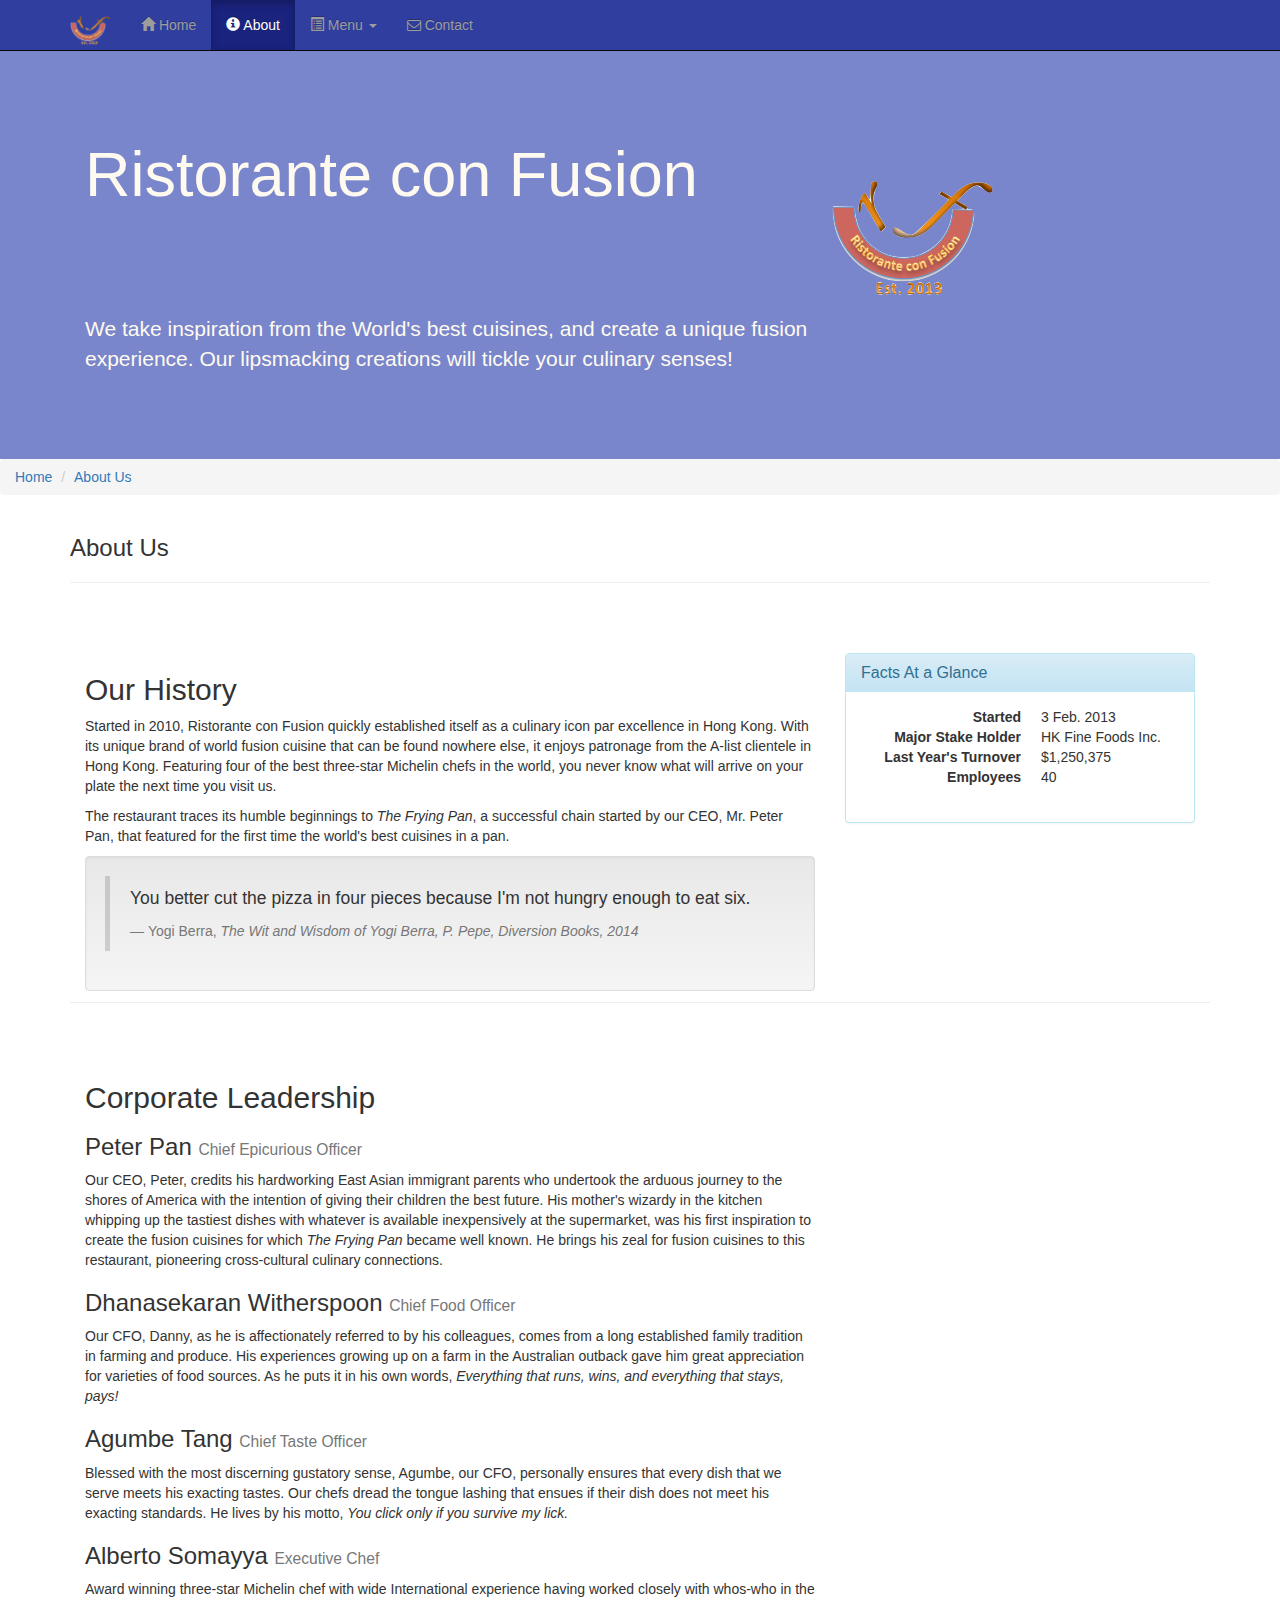
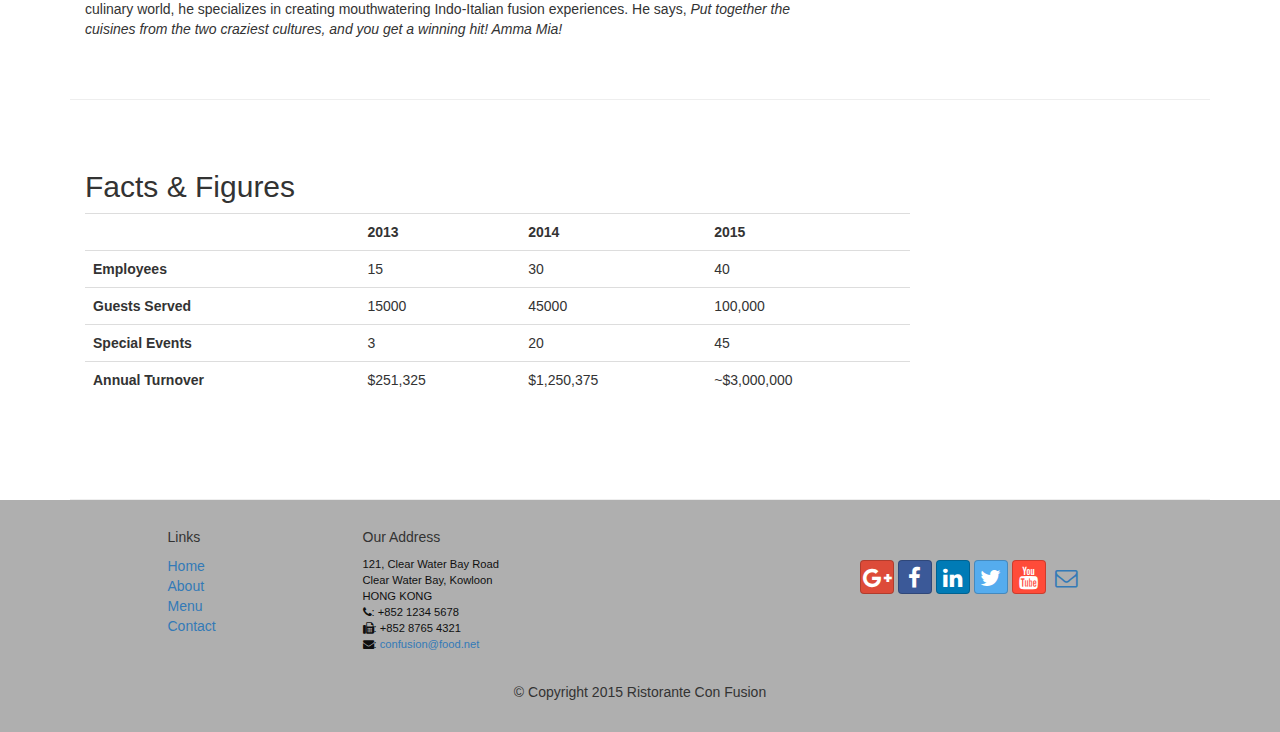
==== aboutus.html @ a8c575d2 "Added logo and few other images to it" ====
<!DOCTYPE html>
<html lang="en">

<head>
     <meta charset="utf-8">
    <meta http-equiv="X-UA-Compatible" content="IE=edge">
    <meta name="viewport" content="width=device-width, initial-scale=1">
    <!-- The above 3 meta tags *must* come first in the head; any other head
         content must come *after* these tags -->
    <title>Ristorante Con Fusion: About Us</title>
        <!-- Bootstrap -->
    <link href="css/bootstrap.min.css" rel="stylesheet">
    <link href="css/bootstrap-theme.min.css" rel="stylesheet">
    <link href="css/font-awesome.min.css" rel="stylesheet">
    <link href="css/bootstrap-social.css" rel="stylesheet">
    <link href="css/mystyles.css" rel="stylesheet">

    <!-- HTML5 shim and Respond.js for IE8 support of HTML5 elements and media queries -->
    <!-- WARNING: Respond.js doesn't work if you view the page via file:// -->
    <!--[if lt IE 9]>
      <script src="https://oss.maxcdn.com/html5shiv/3.7.2/html5shiv.min.js"></script>
      <script src="https://oss.maxcdn.com/respond/1.4.2/respond.min.js"></script>
    <![endif]-->
</head>

<body>
    <nav class="navbar navbar-inverse navbar-fixed-top" role="navigation">
        <div class="container">
            <div class="navbar-header">
                <button type="button" class="navbar-toggle collapsed" data-toggle="collapse" data-target="#navbar" aria-expanded="false" aria-controls="navbar">
                    <span class="sr-only">Toggle navigation</span>
                    <span class="icon-bar"></span>
                    <span class="icon-bar"></span>
                    <span class="icon-bar"></span>
                </button>
                <a class="navbar-brand" href="index.html"><img src="img/logo.png" height=30 width=41></a>
            </div>
            <div id="navbar" class="navbar-collapse collapse">
                <ul class="nav navbar-nav">
                    <li><a href="index.html"><span class="glyphicon glyphicon-home"
                         aria-hidden="true"></span> Home</a></li>
                         <li class="active"><a href="aboutus.html"><span class="	glyphicon glyphicon-info-sign"
                               aria-hidden="true"></span> About</a></li>
                               <li class="dropdown">
                                   <a href="#" class="dropdown-toggle" data-toggle="dropdown"
                                    role="button" aria-haspopup="true" aria-expanded="false">
                                    <span class="glyphicon glyphicon-list-alt"
                                          aria-hidden="true"></span>
                                          Menu <span class="caret"></span></a>
                        <ul class="dropdown-menu">
                            <li><a href="#">Appetizers</a></li>
                            <li><a href="#">Main Courses</a></li>
                            <li><a href="#">Desserts</a></li>
                            <li><a href="#">Drinks</a></li>
                            <li role="separator" class="divider"></li>
                            <li class="dropdown-header">Specials</li>
                            <li><a href="#">Lunch Buffet</a></li>
                            <li><a href="#">Weekend Brunch</a></li>
                        </ul>
                    </li>
                    <li><a href="contactus.html">
                      <i class="fa fa-envelope-o"></i> Contact</a></li>
                </ul>
            </div>
        </div>
    </nav>
    <header class="jumbotron">

        <!-- Main component for a primary marketing message or call to action -->

        <div class="container">
            <div class="row row-header">
                <div class="col-xs-12 col-sm-8">
                    <h1>Ristorante con Fusion</h1>
                    <p style="padding:40px;"></p>
                    <p>We take inspiration from the World's best cuisines, and create a unique fusion experience. Our lipsmacking creations will tickle your culinary senses!</p>
                </div>
                <p style="padding:20px;"></p>
                <img src="img/logo.png" class="img-responsive">
                </div>
            </div>
        </div>
    </header>

    <div>
        <div>
            <div>
              <ol class="breadcrumb">
                <li><a href="#">Home</a></li>
                <li><a href="#">About Us</a></li>
              </ol>
            </div>
            <div class="container">
               <h3>About Us</h3>
               <hr>
            </div>
        </div>

        <div class="container">
          <div class="row-content">
            <div class="col-xs-12 col-sm-8">
                <h2>Our History</h2>
                <p>Started in 2010, Ristorante con Fusion quickly established itself as a culinary icon par excellence in Hong Kong. With its unique brand of world fusion cuisine that can be found nowhere else, it enjoys patronage from the A-list clientele in Hong Kong.  Featuring four of the best three-star Michelin chefs in the world, you never know what will arrive on your plate the next time you visit us.</p>
                <p>The restaurant traces its humble beginnings to <em>The Frying Pan</em>, a successful chain started by our CEO, Mr. Peter Pan, that featured for the first time the world's best cuisines in a pan.</p>
                <div class="well">
                    <blockquote>
                        <p>You better cut the pizza in four pieces because
                            I'm not hungry enough to eat six.</p>
                        <footer>Yogi Berra,
                          <cite>The Wit and Wisdom of Yogi Berra,
                            P. Pepe, Diversion Books, 2014</cite>
                        </footer>
                    </blockquote>
                </div>
              </div>
              <div class="col-xs-12 col-sm-4">
                <div class="panel panel-info">
                          <div class="panel-heading">
                              <h3 class="panel-title">Facts At a Glance</h3>
                          </div>
                          <div class="panel-body">
                              <dl class="dl-horizontal">
                                  <dt>Started</dt>
                                  <dd>3 Feb. 2013</dd>
                                  <dt>Major Stake Holder</dt>
                                  <dd>HK Fine Foods Inc.</dd>
                                  <dt>Last Year's Turnover</dt>
                                  <dd>$1,250,375</dd>
                                  <dt>Employees</dt>
                                  <dd>40</dd>
                             </dl>
                          </div>
                      </div>
              </div>
            <div>
                <p style="padding:20px;"></p>
            </div>
        </div>
        </div>

        <div class="container">
            <div class="row row-content">
              <div class="col-xs-12 col-sm-8">
                <h2>Corporate Leadership</h2>
                <h3>Peter Pan <small>Chief Epicurious Officer</small></h3>
                <p>Our CEO, Peter, credits his hardworking East Asian immigrant parents who undertook the arduous journey to the shores of America with the intention of giving their children the best future. His mother's wizardy in the kitchen whipping up the tastiest dishes with whatever is available inexpensively at the supermarket, was his first inspiration to create the fusion cuisines for which <em>The Frying Pan</em> became well known. He brings his zeal for fusion cuisines to this restaurant, pioneering cross-cultural culinary connections.</p>
                <h3>Dhanasekaran Witherspoon <small>Chief Food Officer</small></h3>
                <p>Our CFO, Danny, as he is affectionately referred to by his colleagues, comes from a long established family tradition in farming and produce. His experiences growing up on a farm in the Australian outback gave him great appreciation for varieties of food sources. As he puts it in his own words, <em>Everything that runs, wins, and everything that stays, pays!</em></p>
                <h3>Agumbe Tang <small>Chief Taste Officer</small></h3>
                <p>Blessed with the most discerning gustatory sense, Agumbe, our CFO, personally ensures that every dish that we serve meets his exacting tastes. Our chefs dread the tongue lashing that ensues if their dish does not meet his exacting standards. He lives by his motto, <em>You click only if you survive my lick.</em></p>
                <h3>Alberto Somayya <small>Executive Chef</small></h3>
                <p>Award winning three-star Michelin chef with wide International experience having worked closely with whos-who in the culinary world, he specializes in creating mouthwatering Indo-Italian fusion experiences. He says, <em>Put together the cuisines from the two craziest cultures, and you get a winning hit! Amma Mia!</em></p>
            </div>
             <div>
                <p style="padding:20px;"></p>
            </div>
       </div>

       <div class="row row-content">
           <div class="col-xs-12 col-sm-9">
               <h2>Facts &amp; Figures</h2>
               <div class="table-responsive">
                <table class="table table-hover">
                    <tr>
                        <td>&nbsp;</td>
                        <th>2013</th>
                        <th>2014</th>
                        <th>2015</th>
                    </tr>
                    <tr>
                        <th>Employees</th>
                        <td>15</td>
                        <td>30</td>
                        <td>40</td>
                    </tr>
                    <tr>
                        <th>Guests Served</th>
                        <td>15000</td>
                        <td>45000</td>
                        <td>100,000</td>
                    </tr>
                    <tr>
                        <th>Special Events</th>
                        <td>3</td>
                        <td>20</td>
                        <td>45</td>
                    </tr>
                    <tr>
                        <th>Annual Turnover</th>
                        <td>$251,325</td>
                        <td>$1,250,375</td>
                        <td>~$3,000,000</td>
                    </tr>
                </table>
                </div>
           </div>
            <div class="col-xs-12 col-sm-3">
               <p style="padding:20px;"></p>
           </div>
      </div>
    </div>

    <footer class=" row row-footer">
        <div class="container">
            <div class="row">
                <div class="col-xs-5 col-xs-offset-1 col-sm-2 col-sm-offset-1">
                    <h5>Links</h5>
                    <ul class="list-unstyled">
                        <li><a href="#">Home</a></li>
                        <li><a href="#">About</a></li>
                        <li><a href="#">Menu</a></li>
                        <li><a href="#">Contact</a></li>
                    </ul>
                </div>
                <div class="col-xs-6 col-sm-5">
                    <h5>Our Address</h5>
                    <address>
		              121, Clear Water Bay Road<br>
		              Clear Water Bay, Kowloon<br>
		              HONG KONG<br>
		              <i class="fa fa-phone"></i>: +852 1234 5678<br>
		              <i class="fa fa-fax"></i>: +852 8765 4321<br>
		              <i class="fa fa-envelope"></i>:
                        <a href="mailto:confusion@food.net">confusion@food.net</a>
		           </address>
                </div>
                <div class="col-xs-12 col-sm-4">
                    <div class="nav navbar-nav" style="padding: 40px 10px;">
                        <a class="btn btn-social-icon btn-google-plus" href="http://google.com/+"><i class="fa fa-google-plus"></i></a>
                        <a class="btn btn-social-icon btn-facebook" href="http://www.facebook.com/profile.php?id="><i class="fa fa-facebook"></i></a>
                        <a class="btn btn-social-icon btn-linkedin" href="http://www.linkedin.com/in/"><i class="fa fa-linkedin"></i></a>
                        <a class="btn btn-social-icon btn-twitter" href="http://twitter.com/"><i class="fa fa-twitter"></i></a>
                        <a class="btn btn-social-icon btn-youtube" href="http://youtube.com/"><i class="fa fa-youtube"></i></a>
                        <a class="btn btn-social-icon" href="mailto:"><i class="fa fa-envelope-o"></i></a>
                    </div>
                </div>
                <div class="col-xs-12">
                    <p style="padding:10px;"></p>
                    <p align=center>© Copyright 2015 Ristorante Con Fusion</p>
                </div>
            </div>
        </div>
    </footer>
    <!-- jQuery (necessary for Bootstrap's JavaScript plugins) -->
    <script src="https://ajax.googleapis.com/ajax/libs/jquery/1.11.3/jquery.min.js"></script>
    <!-- Include all compiled plugins (below), or include individual files as needed -->
    <script src="js/bootstrap.min.js"></script>
</body>
</html>
---- css/mystyles.css ----
.row-header{
    margin:0px auto;
    padding:0px auto;
}

.row-content {
  //background-color: #AfAfAf;
    margin:0px auto;
    padding: 50px 0px 50px 0px;
    border-bottom: 1px ridge;
    min-height:400px;
}

.row-footer{
    background-color: #AfAfAf;
    margin:0px auto;
    padding: 20px 0px 20px 0px;
}

.jumbotron {
    padding:70px 30px 70px 30px;
    margin:0px auto;
    background: #7986CB ;
    color:floralwhite;
}

address{
    font-size:80%;
    margin:0px;
    color:#0f0f0f;
}

body{
    padding:50px 0px 0px 0px;
    z-index:0;
}

.navbar-inverse {
     background: #303F9F;
}

.navbar-inverse .navbar-nav > .active > a,
.navbar-inverse .navbar-nav > .active > a:hover,
.navbar-inverse .navbar-nav > .active > a:focus {
    color: #fff;
    background: #1A237E;
}

.navbar-inverse .navbar-nav > .open > a,
 .navbar-inverse .navbar-nav > .open > a:hover,
 .navbar-inverse .navbar-nav > .open > a:focus {
    color: #fff;
    background: #1A237E;
}

.navbar-inverse .navbar-nav .open .dropdown-menu> li> a,
.navbar-inverse .navbar-nav .open .dropdown-menu {
    background-color: #303F9F;
    color:#eeeeee;
}

.navbar-inverse .navbar-nav .open .dropdown-menu> li> a:hover {
    color:#000000;
    background: #FFE0B2;
}
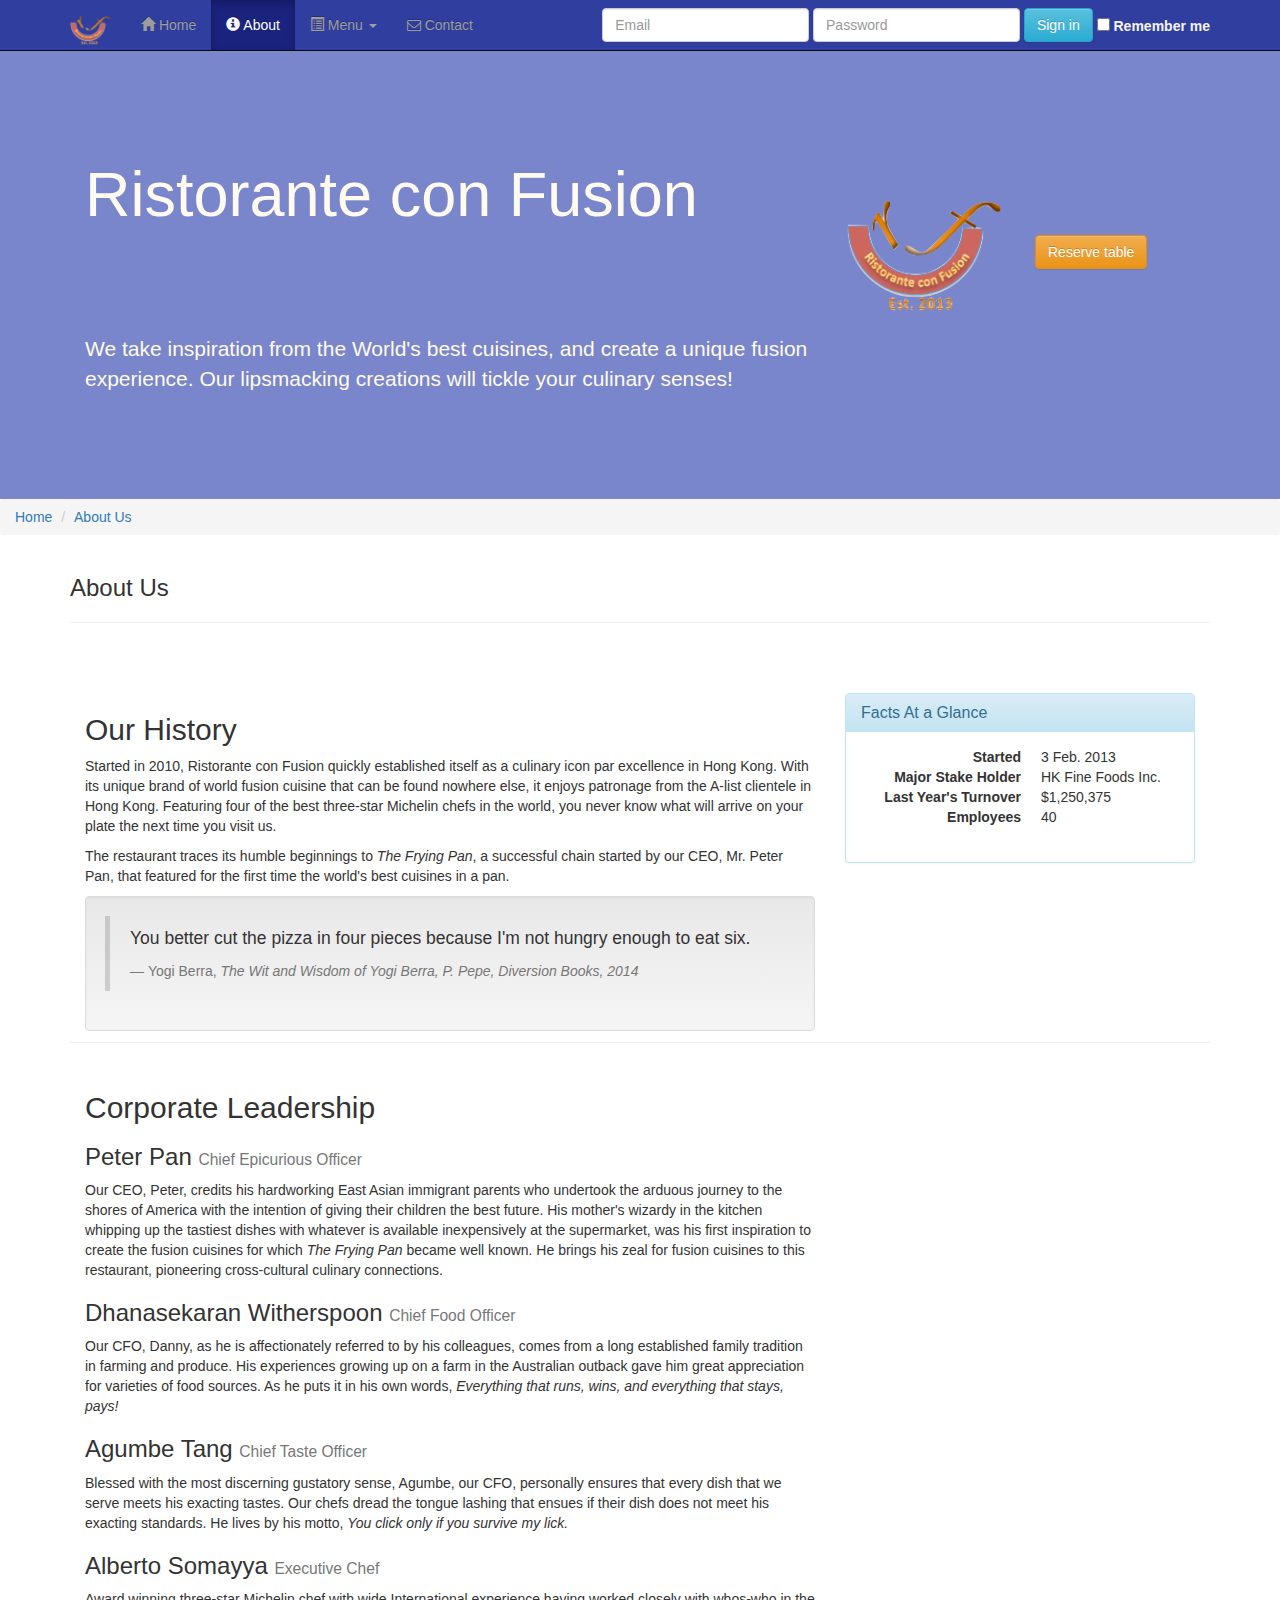
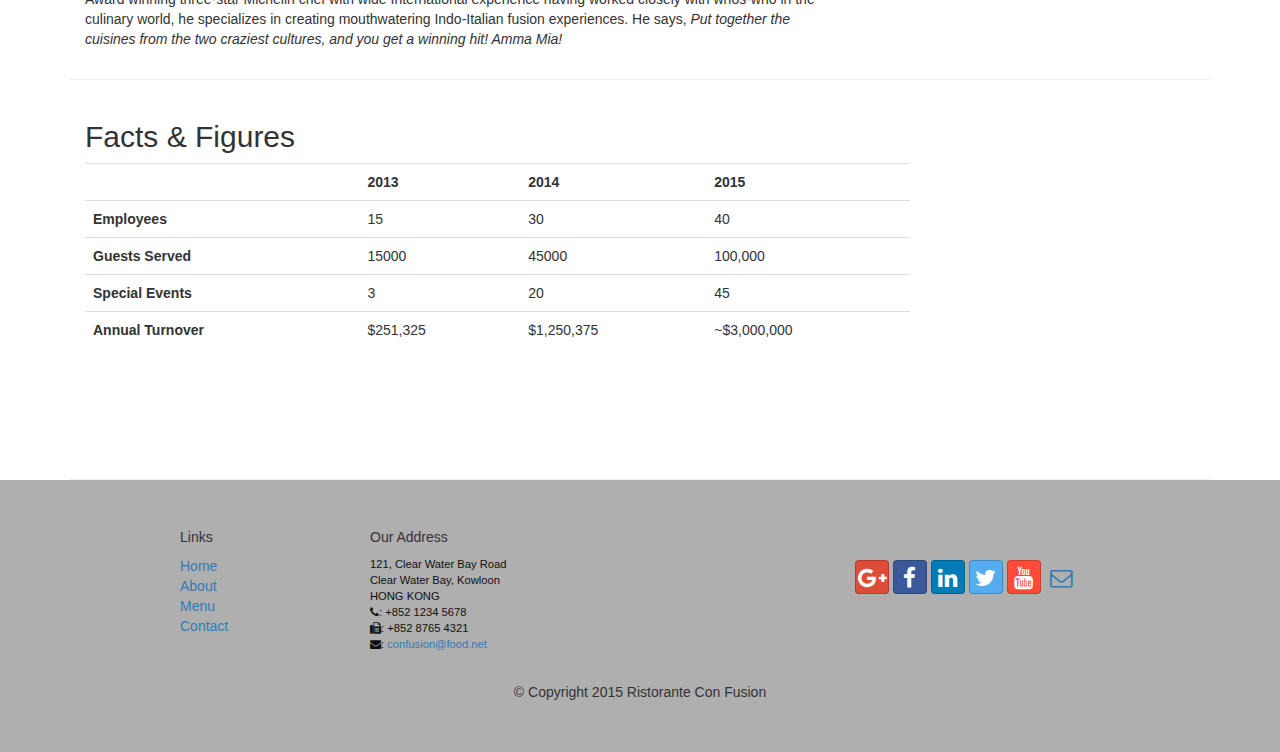
==== commit b7812025: "Added LOgo, Sign In and few changes to index to html" ====
--- a/aboutus.html
+++ b/aboutus.html
@@ -25,29 +25,29 @@
 
 <body>
     <nav class="navbar navbar-inverse navbar-fixed-top" role="navigation">
-        <div class="container">
+      <div class="container">
             <div class="navbar-header">
-                <button type="button" class="navbar-toggle collapsed" data-toggle="collapse" data-target="#navbar" aria-expanded="false" aria-controls="navbar">
-                    <span class="sr-only">Toggle navigation</span>
-                    <span class="icon-bar"></span>
-                    <span class="icon-bar"></span>
-                    <span class="icon-bar"></span>
-                </button>
-                <a class="navbar-brand" href="index.html"><img src="img/logo.png" height=30 width=41></a>
-            </div>
-            <div id="navbar" class="navbar-collapse collapse">
+                    <button type="button" class="navbar-toggle collapsed" data-toggle="collapse" data-target="#navbar" aria-expanded="false" aria-controls="navbar">
+                        <span class="sr-only">Toggle navigation</span>
+                        <span class="icon-bar"></span>
+                        <span class="icon-bar"></span>
+                        <span class="icon-bar"></span>
+                    </button>
+                     <a class="navbar-brand" href="index.html"><img src="img/logo.png" height=30 width=41></a>
+                </div>
+                <div id="navbar" class="navbar-collapse collapse">
                 <ul class="nav navbar-nav">
-                    <li><a href="index.html"><span class="glyphicon glyphicon-home"
-                         aria-hidden="true"></span> Home</a></li>
-                         <li class="active"><a href="aboutus.html"><span class="	glyphicon glyphicon-info-sign"
-                               aria-hidden="true"></span> About</a></li>
-                               <li class="dropdown">
-                                   <a href="#" class="dropdown-toggle" data-toggle="dropdown"
-                                    role="button" aria-haspopup="true" aria-expanded="false">
-                                    <span class="glyphicon glyphicon-list-alt"
-                                          aria-hidden="true"></span>
-                                          Menu <span class="caret"></span></a>
-                        <ul class="dropdown-menu">
+                  <li><a href="index.html"><span class="glyphicon glyphicon-home"
+                    aria-hidden="true"></span> Home</a></li>
+                    <li class="active"><a href="aboutus.html"><span class="	glyphicon glyphicon-info-sign"
+                        aria-hidden="true"></span> About</a></li>
+                        <li class="dropdown">
+                          <a href="#" class="dropdown-toggle" data-toggle="dropdown"
+                          role="button" aria-haspopup="true" aria-expanded="false">
+                          <span class="glyphicon glyphicon-list-alt"
+                          aria-hidden="true"></span>
+                          Menu <span class="caret"></span></a>
+                          <ul class="dropdown-menu">
                             <li><a href="#">Appetizers</a></li>
                             <li><a href="#">Main Courses</a></li>
                             <li><a href="#">Desserts</a></li>
@@ -56,14 +56,28 @@
                             <li class="dropdown-header">Specials</li>
                             <li><a href="#">Lunch Buffet</a></li>
                             <li><a href="#">Weekend Brunch</a></li>
+                          </ul>
+                        </li>
+                        <li><a href="contactus.html">
+                          <i class="fa fa-envelope-o"></i> Contact</a></li>
                         </ul>
-                    </li>
-                    <li><a href="contactus.html">
-                      <i class="fa fa-envelope-o"></i> Contact</a></li>
-                </ul>
-            </div>
-        </div>
-    </nav>
+                        <form class="navbar-form navbar-right" role="SignIn">
+                          <div class="form-group">
+                            <input type="text" class="form-control" placeholder="Email">
+                          </div>
+                          <div class="form-group">
+                            <input type="text" class="form-control" placeholder="Password">
+                          </div>
+                          <button type="submit" class="btn btn-info">Sign in</button>
+                              <div class="checkbox">
+                                <label>
+                                  <input type="checkbox"> <b style="color: whitesmoke;">Remember me</b>
+                                </label>
+                              </div>
+                        </form>
+                        </div>
+                        </div>
+                  </nav>
     <header class="jumbotron">
 
         <!-- Main component for a primary marketing message or call to action -->
@@ -75,11 +89,18 @@
                     <p style="padding:40px;"></p>
                     <p>We take inspiration from the World's best cuisines, and create a unique fusion experience. Our lipsmacking creations will tickle your culinary senses!</p>
                 </div>
-                <p style="padding:20px;"></p>
-                <img src="img/logo.png" class="img-responsive">
-                </div>
-            </div>
-        </div>
+                <div class="col-xs-12 col-sm-2">
+                    <p style="padding:20px;"></p>
+                    <img src="img/logo.png" class="img-responsive">
+                </div>
+                <div>
+                  <div class="col-xs-12 col-sm-2">
+                    <p style="padding:40px;"></p>
+                    <button type="button" class="btn btn-warning">Reserve table</button>
+                    </div>
+                </div>
+                </div>
+            </div>
     </header>
 
     <div>
--- a/css/mystyles.css
+++ b/css/mystyles.css
@@ -15,6 +15,11 @@
     background-color: #AfAfAf;
     margin:0px auto;
     padding: 20px 0px 20px 0px;
+}
+
+.row{
+    padding: 20px 0px 20px 0px;
+    margin:0px auto;
 }
 
 .jumbotron {
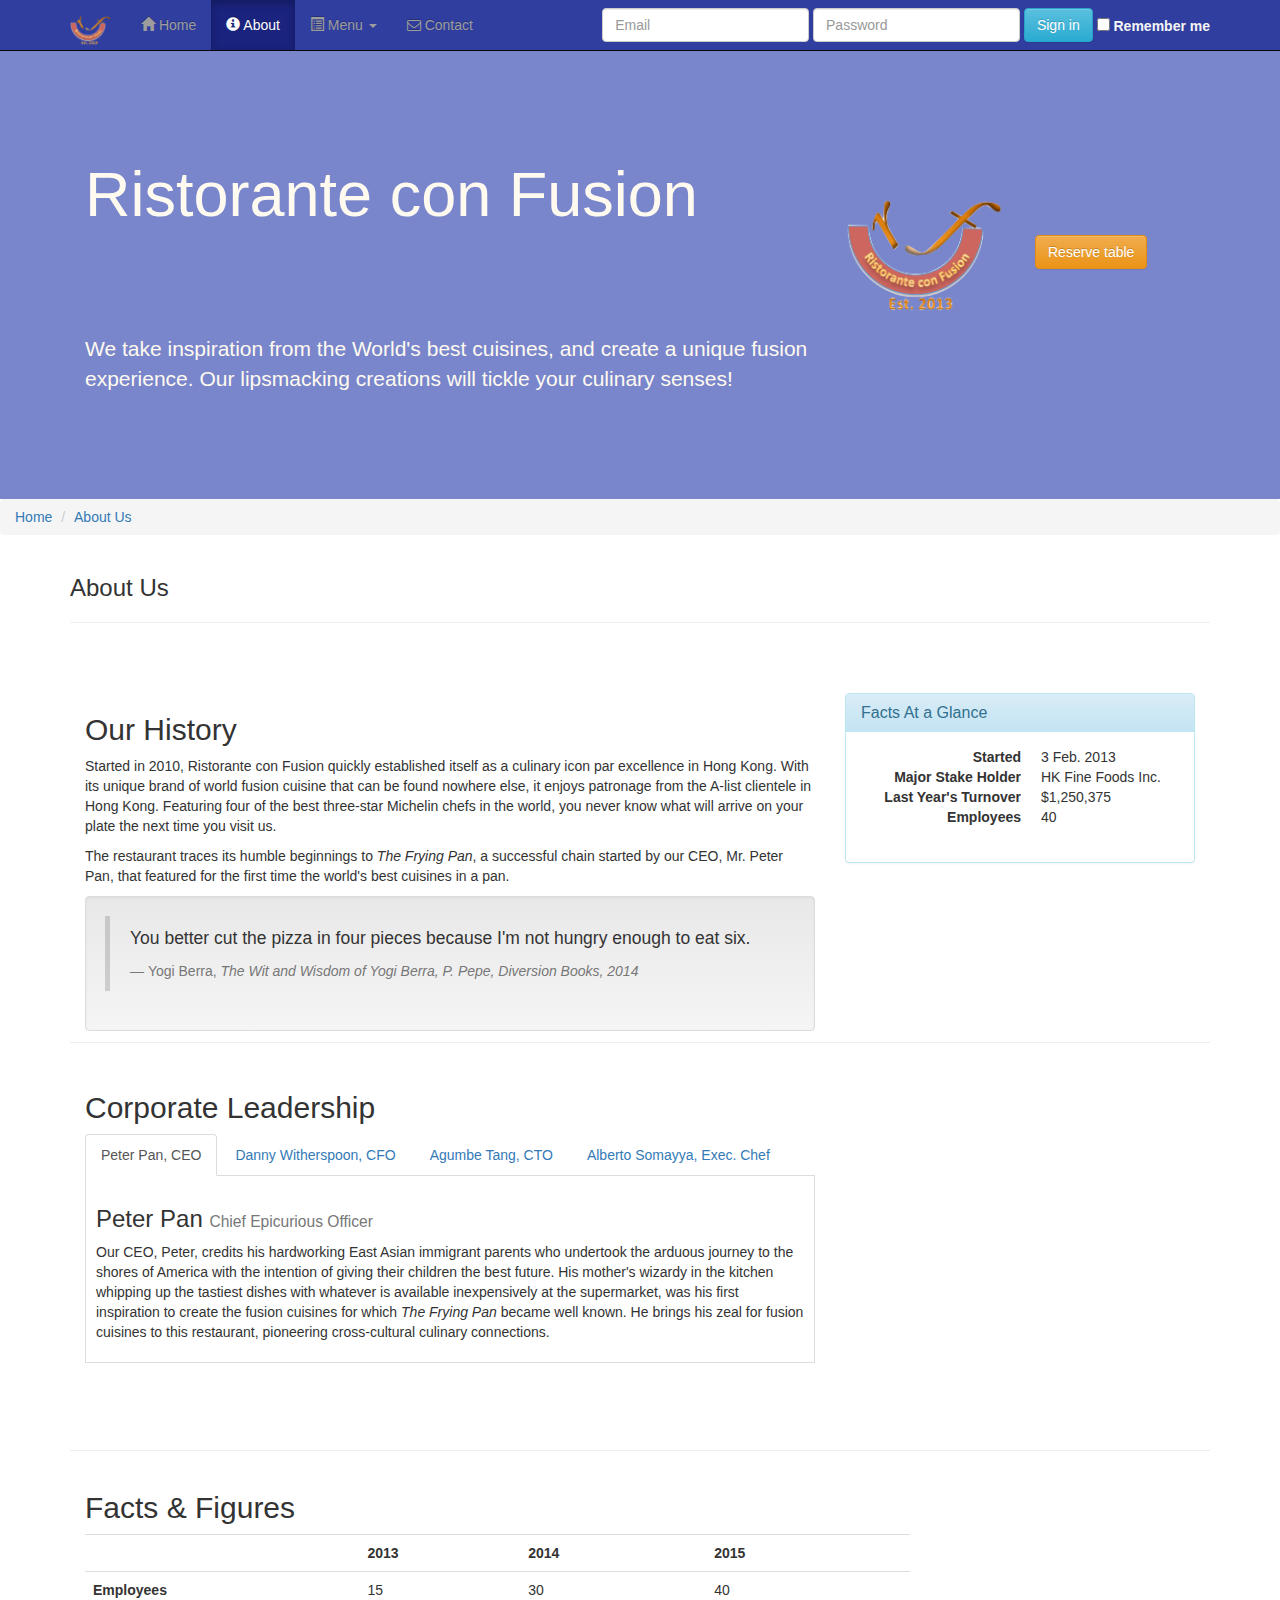
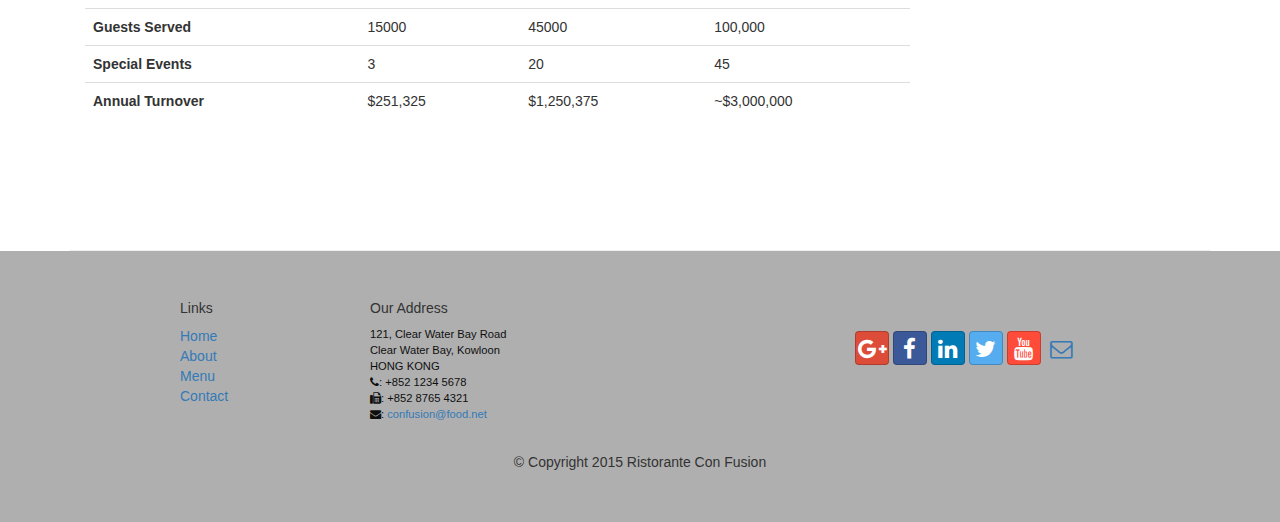
==== commit 2762420e: "Added Tabbed navigation" ====
--- a/aboutus.html
+++ b/aboutus.html
@@ -163,14 +163,38 @@
             <div class="row row-content">
               <div class="col-xs-12 col-sm-8">
                 <h2>Corporate Leadership</h2>
+                   <ul class="nav nav-tabs" role="tablist">
+                    <li role="presentation" class="active">
+                    <a href="#peter" aria-controls="peter"
+                     role="tab" data-toggle="tab">Peter Pan, CEO</a></li>
+                    <li role="presentation"><a href="#danny"
+                     aria-controls="danny" role="tab"
+                     data-toggle="tab">Danny Witherspoon, CFO</a></li>
+                    <li role="presentation"><a href="#agumbe"
+                     aria-controls="agumbe" role="tab"
+                     data-toggle="tab">Agumbe Tang, CTO</a></li>
+                    <li role="presentation"><a href="#alberto"
+                     aria-controls="alberto" role="tab"
+                     data-toggle="tab">Alberto Somayya, Exec. Chef</a></li>
+                </ul>
+                <div class="tab-content">
+                <div role="tabpanel" class="tab-pane fade in active" id="peter">
                 <h3>Peter Pan <small>Chief Epicurious Officer</small></h3>
                 <p>Our CEO, Peter, credits his hardworking East Asian immigrant parents who undertook the arduous journey to the shores of America with the intention of giving their children the best future. His mother's wizardy in the kitchen whipping up the tastiest dishes with whatever is available inexpensively at the supermarket, was his first inspiration to create the fusion cuisines for which <em>The Frying Pan</em> became well known. He brings his zeal for fusion cuisines to this restaurant, pioneering cross-cultural culinary connections.</p>
+                    </div>
+                <div role="tabpanel" class="tab-pane fade in" id="danny">   
                 <h3>Dhanasekaran Witherspoon <small>Chief Food Officer</small></h3>
                 <p>Our CFO, Danny, as he is affectionately referred to by his colleagues, comes from a long established family tradition in farming and produce. His experiences growing up on a farm in the Australian outback gave him great appreciation for varieties of food sources. As he puts it in his own words, <em>Everything that runs, wins, and everything that stays, pays!</em></p>
+                       </div>
+                <div role="tabpanel" class="tab-pane fade in" id="agumbe">
                 <h3>Agumbe Tang <small>Chief Taste Officer</small></h3>
                 <p>Blessed with the most discerning gustatory sense, Agumbe, our CFO, personally ensures that every dish that we serve meets his exacting tastes. Our chefs dread the tongue lashing that ensues if their dish does not meet his exacting standards. He lives by his motto, <em>You click only if you survive my lick.</em></p>
+                       </div>
+                <div role="tabpanel" class="tab-pane fade in" id="alberto">
                 <h3>Alberto Somayya <small>Executive Chef</small></h3>
                 <p>Award winning three-star Michelin chef with wide International experience having worked closely with whos-who in the culinary world, he specializes in creating mouthwatering Indo-Italian fusion experiences. He says, <em>Put together the cuisines from the two craziest cultures, and you get a winning hit! Amma Mia!</em></p>
+                       </div>
+                  </div>
             </div>
              <div>
                 <p style="padding:20px;"></p>
--- a/css/mystyles.css
+++ b/css/mystyles.css
@@ -68,3 +68,10 @@
     color:#000000;
     background: #FFE0B2;
 }
+
+.tab-content {
+    border-left: 1px solid #ddd;
+    border-right: 1px solid #ddd;
+    border-bottom: 1px solid #ddd;
+    padding: 10px;
+}
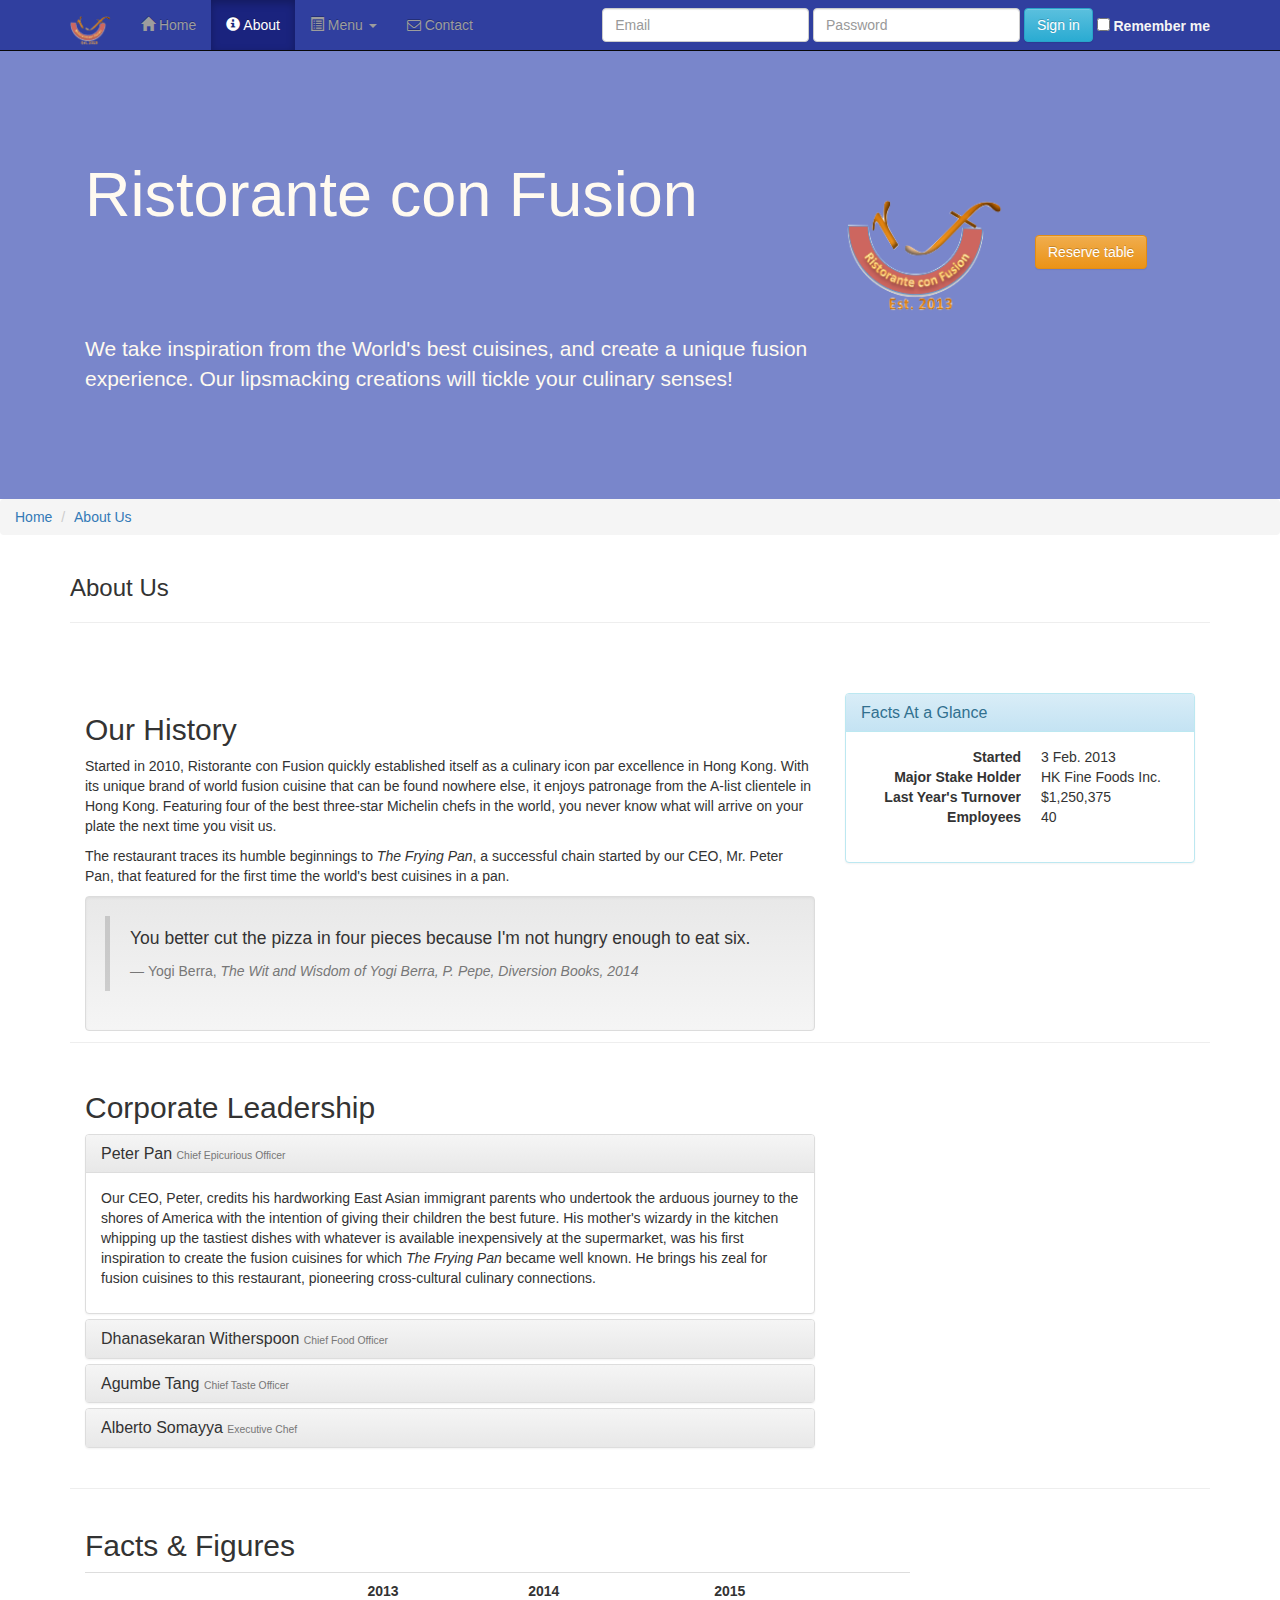
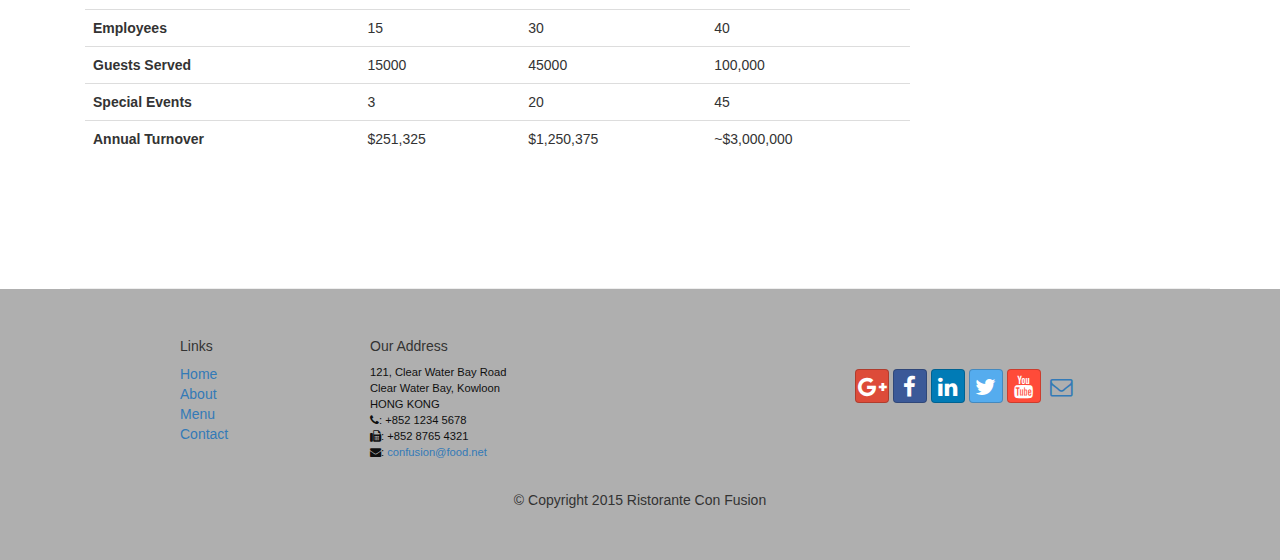
==== commit 2fe08085: "Added accordion instead of Tabbed navigation" ====
--- a/aboutus.html
+++ b/aboutus.html
@@ -163,37 +163,76 @@
             <div class="row row-content">
               <div class="col-xs-12 col-sm-8">
                 <h2>Corporate Leadership</h2>
-                   <ul class="nav nav-tabs" role="tablist">
-                    <li role="presentation" class="active">
-                    <a href="#peter" aria-controls="peter"
-                     role="tab" data-toggle="tab">Peter Pan, CEO</a></li>
-                    <li role="presentation"><a href="#danny"
-                     aria-controls="danny" role="tab"
-                     data-toggle="tab">Danny Witherspoon, CFO</a></li>
-                    <li role="presentation"><a href="#agumbe"
-                     aria-controls="agumbe" role="tab"
-                     data-toggle="tab">Agumbe Tang, CTO</a></li>
-                    <li role="presentation"><a href="#alberto"
-                     aria-controls="alberto" role="tab"
-                     data-toggle="tab">Alberto Somayya, Exec. Chef</a></li>
-                </ul>
-                <div class="tab-content">
-                <div role="tabpanel" class="tab-pane fade in active" id="peter">
-                <h3>Peter Pan <small>Chief Epicurious Officer</small></h3>
-                <p>Our CEO, Peter, credits his hardworking East Asian immigrant parents who undertook the arduous journey to the shores of America with the intention of giving their children the best future. His mother's wizardy in the kitchen whipping up the tastiest dishes with whatever is available inexpensively at the supermarket, was his first inspiration to create the fusion cuisines for which <em>The Frying Pan</em> became well known. He brings his zeal for fusion cuisines to this restaurant, pioneering cross-cultural culinary connections.</p>
-                    </div>
-                <div role="tabpanel" class="tab-pane fade in" id="danny">   
-                <h3>Dhanasekaran Witherspoon <small>Chief Food Officer</small></h3>
-                <p>Our CFO, Danny, as he is affectionately referred to by his colleagues, comes from a long established family tradition in farming and produce. His experiences growing up on a farm in the Australian outback gave him great appreciation for varieties of food sources. As he puts it in his own words, <em>Everything that runs, wins, and everything that stays, pays!</em></p>
-                       </div>
-                <div role="tabpanel" class="tab-pane fade in" id="agumbe">
-                <h3>Agumbe Tang <small>Chief Taste Officer</small></h3>
-                <p>Blessed with the most discerning gustatory sense, Agumbe, our CFO, personally ensures that every dish that we serve meets his exacting tastes. Our chefs dread the tongue lashing that ensues if their dish does not meet his exacting standards. He lives by his motto, <em>You click only if you survive my lick.</em></p>
-                       </div>
-                <div role="tabpanel" class="tab-pane fade in" id="alberto">
-                <h3>Alberto Somayya <small>Executive Chef</small></h3>
-                <p>Award winning three-star Michelin chef with wide International experience having worked closely with whos-who in the culinary world, he specializes in creating mouthwatering Indo-Italian fusion experiences. He says, <em>Put together the cuisines from the two craziest cultures, and you get a winning hit! Amma Mia!</em></p>
-                       </div>
+                  
+                <div class="panel-group" id="accordion"
+                      role="tablist" aria-multiselectable="true">
+                <div class="panel panel-default">
+                        <div class="panel-heading" role="tab" id="headingPeter">
+                            <h3 class="panel-title">
+                                <a role="button" data-toggle="collapse"
+                                     data-parent="#accordion" href="#peter"
+                                     aria-expanded="true" aria-controls="peter">
+                                    Peter Pan <small>Chief Epicurious Officer</small></a>
+                            </h3>
+                        </div>
+                        <div role="tabpanel" class="panel-collapse collapse in"
+                             id="peter"    aria-labelledby="headingPeter">
+                            <div class="panel-body">
+                                <p>Our CEO, Peter, credits his hardworking East Asian immigrant parents who undertook the arduous journey to the shores of America with the intention of giving their children the best future. His mother's wizardy in the kitchen whipping up the tastiest dishes with whatever is available inexpensively at the supermarket, was his first inspiration to create the fusion cuisines for which <em>The Frying Pan</em> became well known. He brings his zeal for fusion cuisines to this restaurant, pioneering cross-cultural culinary connections.</p>
+                            </div>
+                        </div>
+                    </div>
+                    
+                <div class="panel panel-default">
+                        <div class="panel-heading" role="tab" id="headingDanny">
+                            <h3 class="panel-title">
+                                <a class="collapsed" role="button" data-toggle="collapse"
+                                     data-parent="#accordion" href="#danny"
+                                     aria-expanded="false" aria-controls="danny">
+                                    Dhanasekaran Witherspoon <small>Chief Food Officer</small></a>
+                            </h3>
+                        </div>
+                        <div role="tabpanel" class="panel-collapse collapse"
+                             id="danny"    aria-labelledby="headingDanny">
+                            <div class="panel-body">
+                                <p>Our CFO, Danny, as he is affectionately referred to by his colleagues, comes from a long established family tradition in farming and produce. His experiences growing up on a farm in the Australian outback gave him great appreciation for varieties of food sources. As he puts it in his own words, <em>Everything that runs, wins, and everything that stays, pays!</em></p>
+                            </div>
+                        </div>
+                    </div>
+                    
+                <div class="panel panel-default">
+                        <div class="panel-heading" role="tab" id="headingAgumbe">
+                            <h3 class="panel-title">
+                                <a class="collapsed" role="button" data-toggle="collapse"
+                                     data-parent="#accordion" href="#agumbe"
+                                     aria-expanded="false" aria-controls="agumbe">
+                                    Agumbe Tang <small>Chief Taste Officer</small></a>
+                            </h3>
+                        </div>
+                        <div role="tabpanel" class="panel-collapse collapse"
+                             id="agumbe"    aria-labelledby="headingAgumbe">
+                            <div class="panel-body">
+                                <p>Blessed with the most discerning gustatory sense, Agumbe, our CFO, personally ensures that every dish that we serve meets his exacting tastes. Our chefs dread the tongue lashing that ensues if their dish does not meet his exacting standards. He lives by his motto, <em>You click only if you survive my lick.</em></p>
+                            </div>
+                        </div>
+                    </div>
+                    
+                <div class="panel panel-default">
+                        <div class="panel-heading" role="tab" id="headingAlberto">
+                            <h3 class="panel-title">
+                                <a class="collapsed" role="button" data-toggle="collapse"
+                                     data-parent="#accordion" href="#alberto"
+                                     aria-expanded="false" aria-controls="alberto">
+                                    Alberto Somayya <small>Executive Chef</small></a>
+                            </h3>
+                        </div>
+                        <div role="tabpanel" class="panel-collapse collapse"
+                             id="alberto"    aria-labelledby="headingAlberto">
+                            <div class="panel-body">
+                                <p>Award winning three-star Michelin chef with wide International experience having worked closely with whos-who in the culinary world, he specializes in creating mouthwatering Indo-Italian fusion experiences. He says, <em>Put together the cuisines from the two craziest cultures, and you get a winning hit! Amma Mia!</em></p>
+                            </div>
+                        </div>
+                    </div>
                   </div>
             </div>
              <div>
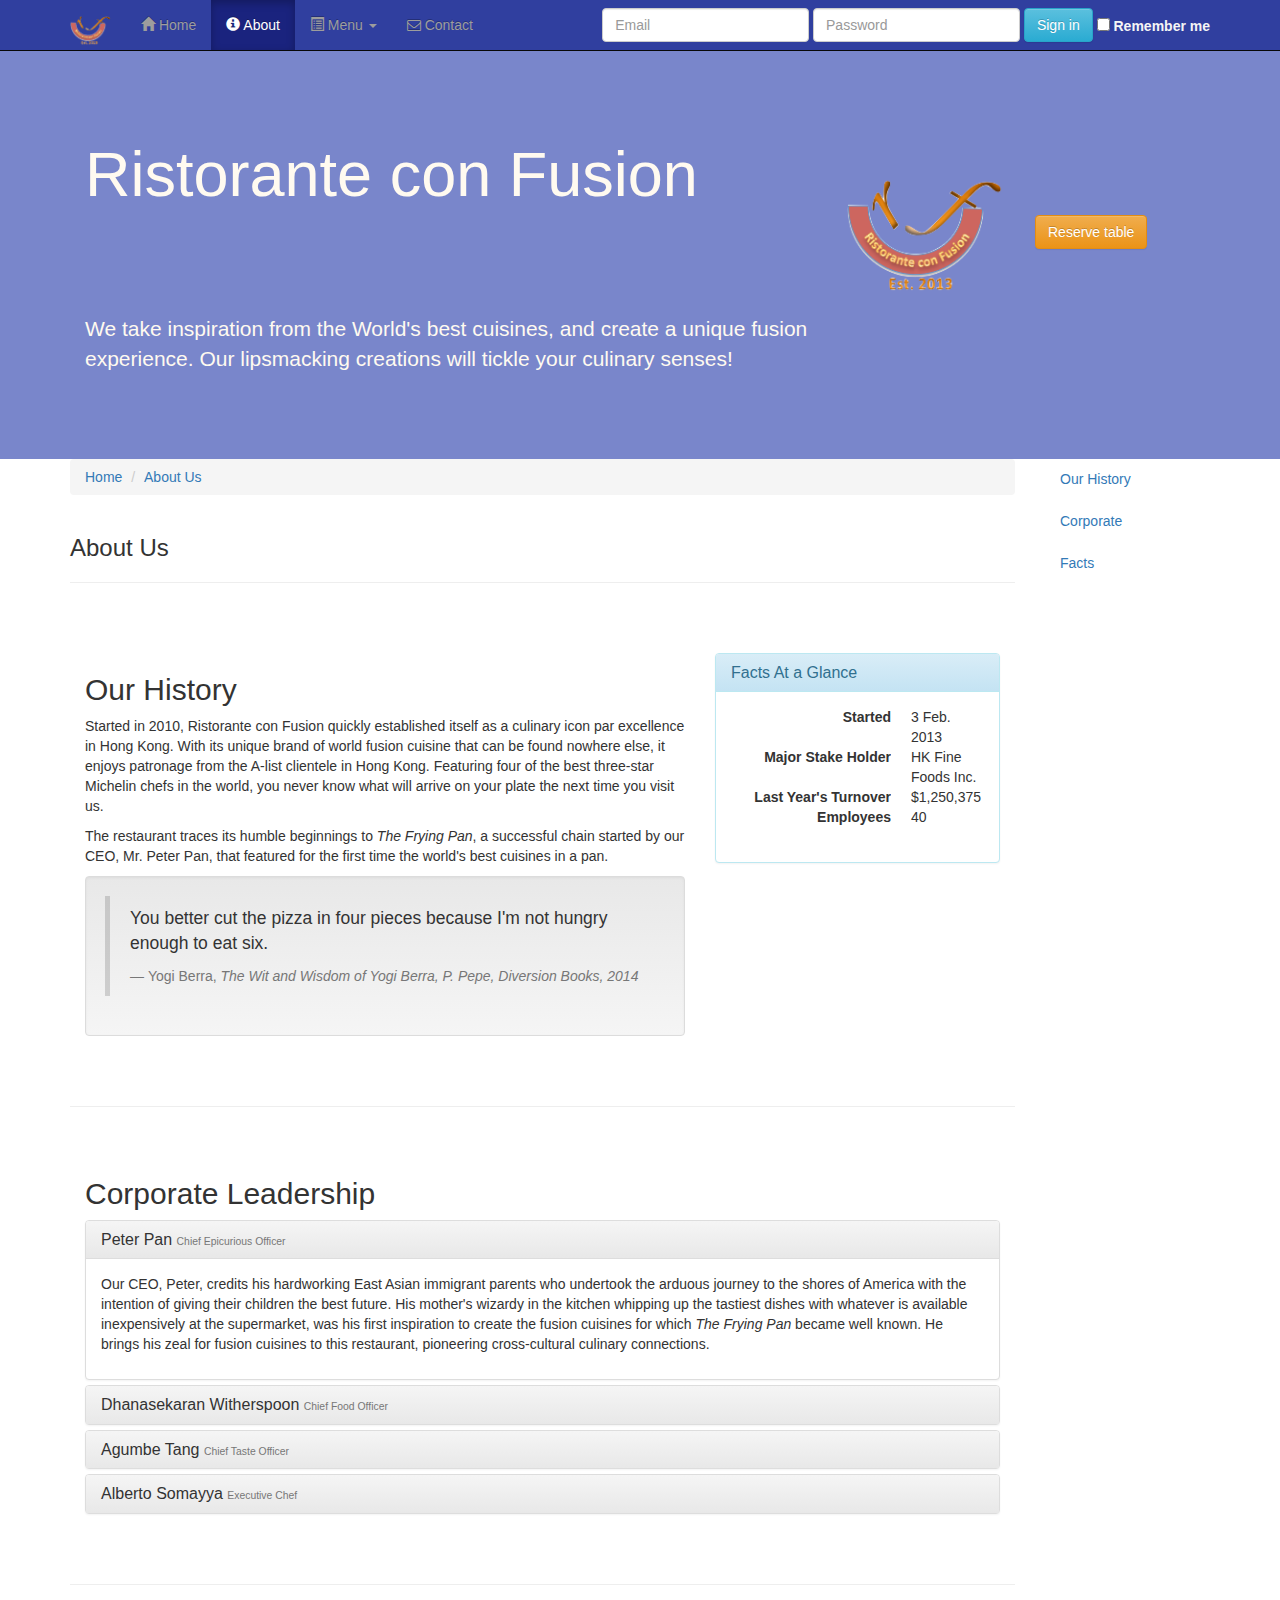
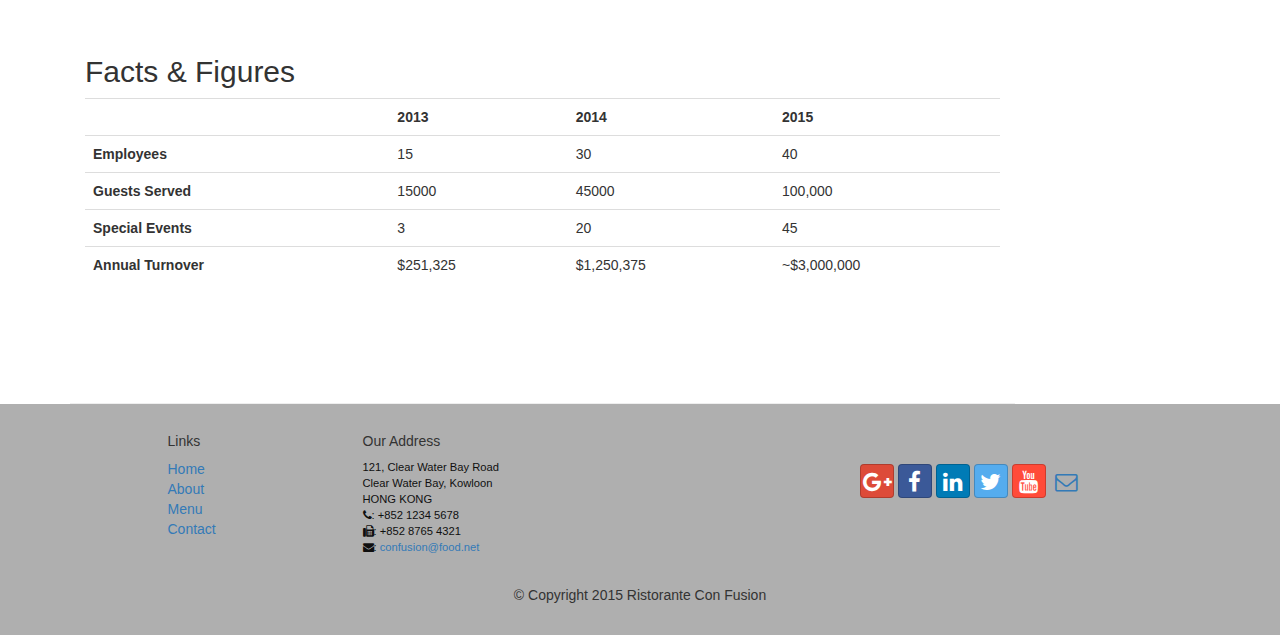
==== commit c4b2567e: "Scroll spy and affix" ====
--- a/aboutus.html
+++ b/aboutus.html
@@ -23,7 +23,7 @@
     <![endif]-->
 </head>
 
-<body>
+<body data-spy="scroll" data-target="#myScrollspy" data-offset="200">
     <nav class="navbar navbar-inverse navbar-fixed-top" role="navigation">
       <div class="container">
             <div class="navbar-header">
@@ -103,23 +103,24 @@
             </div>
     </header>
 
-    <div>
-        <div>
-            <div>
-              <ol class="breadcrumb">
+        <div class="container">
+                <div class="row">
+                    <div class="col-xs-12 col-sm-10">
+                        <div class="row">
+                            <div class="col-xs-12">
+              <ul class="breadcrumb">
                 <li><a href="#">Home</a></li>
                 <li><a href="#">About Us</a></li>
-              </ol>
-            </div>
-            <div class="container">
+              </ul>
+                            </div>
+                            </div>
                <h3>About Us</h3>
                <hr>
-            </div>
-        </div>
-
-        <div class="container">
-          <div class="row-content">
-            <div class="col-xs-12 col-sm-8">
+                        
+
+                        
+            <div id="history" class=" row row-content">
+                <div class="col-xs-12 col-sm-8">
                 <h2>Our History</h2>
                 <p>Started in 2010, Ristorante con Fusion quickly established itself as a culinary icon par excellence in Hong Kong. With its unique brand of world fusion cuisine that can be found nowhere else, it enjoys patronage from the A-list clientele in Hong Kong.  Featuring four of the best three-star Michelin chefs in the world, you never know what will arrive on your plate the next time you visit us.</p>
                 <p>The restaurant traces its humble beginnings to <em>The Frying Pan</em>, a successful chain started by our CEO, Mr. Peter Pan, that featured for the first time the world's best cuisines in a pan.</p>
@@ -157,11 +158,9 @@
                 <p style="padding:20px;"></p>
             </div>
         </div>
-        </div>
-
-        <div class="container">
-            <div class="row row-content">
-              <div class="col-xs-12 col-sm-8">
+
+            <div id="corporate" class="row row-content">
+              <div class="col-xs-12">
                 <h2>Corporate Leadership</h2>
                   
                 <div class="panel-group" id="accordion"
@@ -238,10 +237,10 @@
              <div>
                 <p style="padding:20px;"></p>
             </div>
-       </div>
-
-       <div class="row row-content">
-           <div class="col-xs-12 col-sm-9">
+            </div>
+
+       <div id="facts" class="row row-content">
+           <div class="col-xs-12">
                <h2>Facts &amp; Figures</h2>
                <div class="table-responsive">
                 <table class="table table-hover">
@@ -278,11 +277,20 @@
                 </table>
                 </div>
            </div>
-            <div class="col-xs-12 col-sm-3">
+            <div class="col-xs-12">
                <p style="padding:20px;"></p>
            </div>
       </div>
-    </div>
+        </div>
+                    <nav class="hidden-xs col-sm-2" id="myScrollspy">
+            <ul class="nav nav-pills nav-stacked" data-spy="affix" data-offset-top="400">
+                <li><a href="#history">Our History</a></li>
+                <li><a href="#corporate">Corporate</a></li>
+                <li><a href="#facts">Facts</a></li>
+            </ul>
+        </nav>
+            </div>
+                </div>
 
     <footer class=" row row-footer">
         <div class="container">
--- a/css/mystyles.css
+++ b/css/mystyles.css
@@ -7,8 +7,8 @@
   //background-color: #AfAfAf;
     margin:0px auto;
     padding: 50px 0px 50px 0px;
+    min-height:400px;
     border-bottom: 1px ridge;
-    min-height:400px;
 }
 
 .row-footer{
@@ -17,7 +17,7 @@
     padding: 20px 0px 20px 0px;
 }
 
-.row{
+.rowdt{
     padding: 20px 0px 20px 0px;
     margin:0px auto;
 }
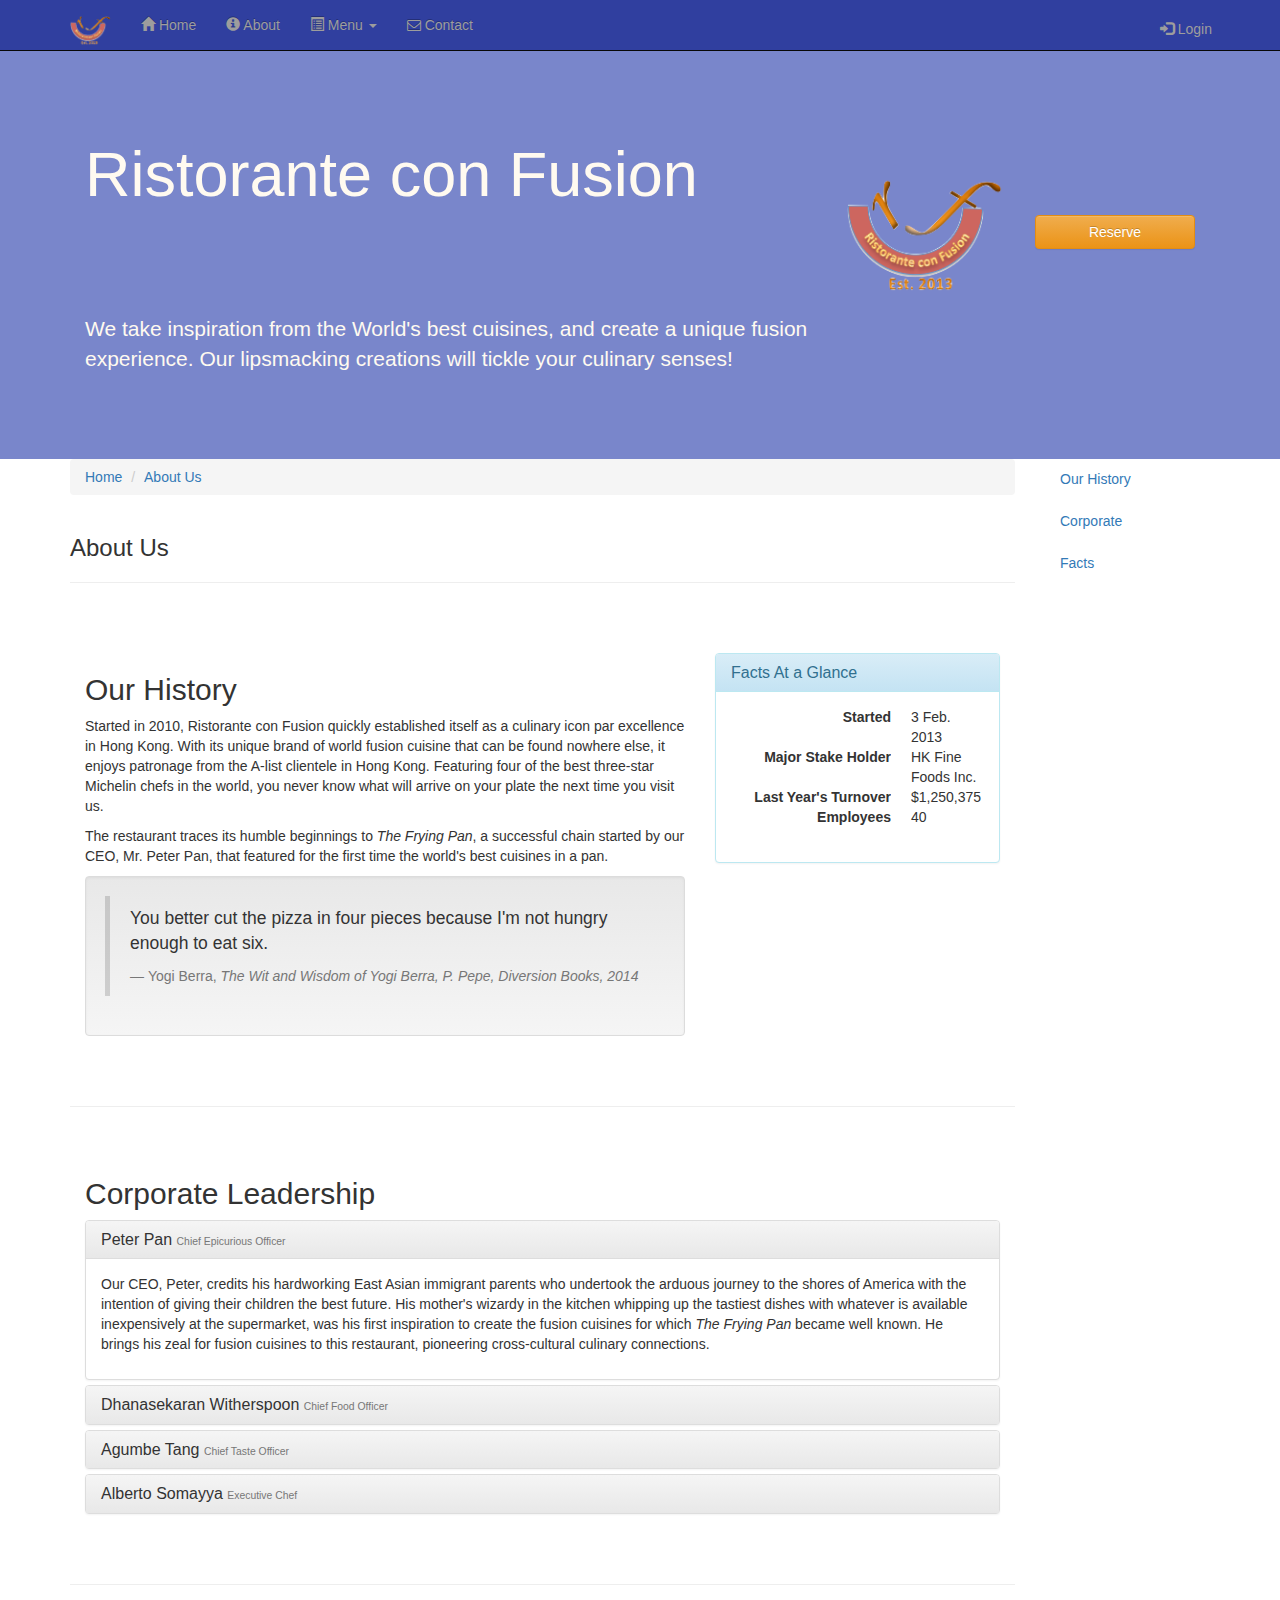
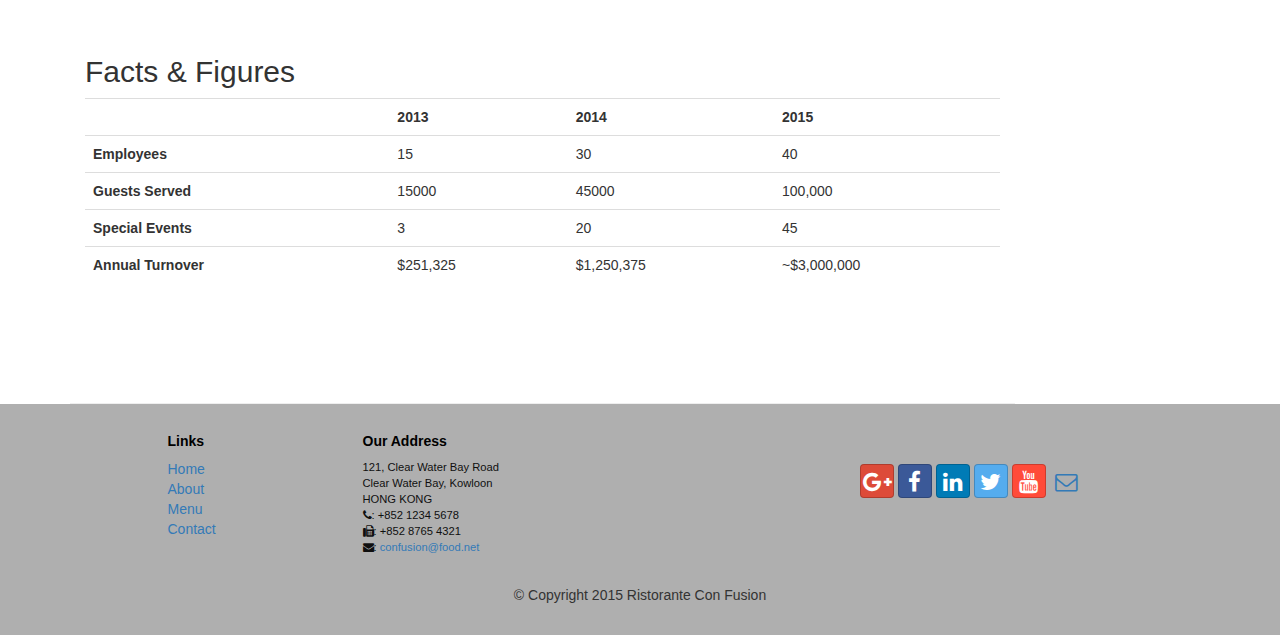
==== commit 36503211: "Added Model to Login and Reserve Table" ====
--- a/aboutus.html
+++ b/aboutus.html
@@ -39,7 +39,7 @@
                 <ul class="nav navbar-nav">
                   <li><a href="index.html"><span class="glyphicon glyphicon-home"
                     aria-hidden="true"></span> Home</a></li>
-                    <li class="active"><a href="aboutus.html"><span class="	glyphicon glyphicon-info-sign"
+                    <li ><a href="aboutus.html"><span class="glyphicon glyphicon-info-sign"
                         aria-hidden="true"></span> About</a></li>
                         <li class="dropdown">
                           <a href="#" class="dropdown-toggle" data-toggle="dropdown"
@@ -60,8 +60,25 @@
                         </li>
                         <li><a href="contactus.html">
                           <i class="fa fa-envelope-o"></i> Contact</a></li>
+                        </ul> 
+                    <ul class="nav navbar-nav navbar-right">
+                        <p style="padding:1px;"></p>
+                    <a data-toggle="modal" data-target="#loginModal">
+                    <button type="button" class="btn btn-link"><span class="glyphicon glyphicon-log-in"></span> Login</button></a>
                         </ul>
-                        <form class="navbar-form navbar-right" role="SignIn">
+                        </div>
+                        </div>
+                  </nav>
+    <div id="loginModal" class="modal fade" role="dialog">
+        <div class="modal-dialog">
+        <!-- Modal content-->
+        <div class="modal-content">
+            <div class="modal-header">
+                <button type="button" class="close" data-dismiss="modal">&times;</button>
+                <h4 class="modal-title">Login </h4>
+            </div>
+            <div class="modal-body">
+            <form class="form-inline" role="SignIn">
                           <div class="form-group">
                             <input type="text" class="form-control" placeholder="Email">
                           </div>
@@ -71,13 +88,16 @@
                           <button type="submit" class="btn btn-info">Sign in</button>
                               <div class="checkbox">
                                 <label>
-                                  <input type="checkbox"> <b style="color: whitesmoke;">Remember me</b>
+                                    <br>
+                                  <input type="checkbox"><b>Remember me</b>
                                 </label>
                               </div>
                         </form>
-                        </div>
-                        </div>
-                  </nav>
+            </div>
+        </div>
+        </div>
+    </div>
+    
     <header class="jumbotron">
 
         <!-- Main component for a primary marketing message or call to action -->
@@ -96,8 +116,110 @@
                 <div>
                   <div class="col-xs-12 col-sm-2">
                     <p style="padding:40px;"></p>
-                    <button type="button" class="btn btn-warning">Reserve table</button>
-                    </div>
+                      
+
+                    <a data-toggle="modal" data-target="#reserveform">
+                    <button type="submit" class="btn btn-warning btn-block">Reserve</button></a>
+                      
+                    </div>
+                    
+                    <div id="reserveform" class="modal fade" role="dialog">
+                        <div class="modal-dialog">
+                            <!-- Modal content-->
+                            <div class="modal-content">
+                                <div class="modal-header">
+                                    <button type="button" class="close" data-dismiss="modal">&times;</button>
+                                    <h4 class="modal-title">Reserve Table </h4>
+                                </div>
+                                    <div class="modal-body">
+
+                <div class="container">
+            <div class="col-xs-12">
+                <div class="col-xs-6 col-sm-3">
+                  <div class="rowdt">
+                  <h5 style="font-weight: bold;"> Number of Guests </h5>
+                  </div>
+                    <div class="rowdt">
+                  <h5 style="font-weight: bold;">Section</h5>
+                  </div>
+                  <div class="rowdt">
+                  <h5 style="font-weight: bold;"> Date and Time </h5>
+                  </div>
+                    <p style="padding:50px;"></p>
+                </div>
+                <div class="col-xs-6 col-sm-9">
+                  <div class="rowdt">
+                <h5>
+                  <label class="radio-inline">
+                    <input type="radio" name="inlineRadioOptions" id="inlineRadio1" value="option1"> 1
+                  </label>
+                  <label class="radio-inline">
+                    <input type="radio" name="inlineRadioOptions" id="inlineRadio1" value="option1"> 2
+                  </label>
+                  <label class="radio-inline">
+                    <input type="radio" name="inlineRadioOptions" id="inlineRadio1" value="option1"> 3
+                  </label>
+                  <label class="radio-inline">
+                    <input type="radio" name="inlineRadioOptions" id="inlineRadio2" value="option2"> 4
+                  </label>
+                  <label class="radio-inline">
+                    <input type="radio" name="inlineRadioOptions" id="inlineRadio3" value="option3"> 5
+                      </label>
+                      </h5>
+                  </div>
+                    <p style="padding:10px;"></p>
+                    </div>
+                <div class="rowdt">
+                    <div class="col-xs-6 col-sm-9">
+                        <div class="btn-group" role="group" aria-label="...">
+                            <a type="button" class="btn btn-success"  aria-pressed="true">Non-Smoking</a>
+                            <a type="button" class="btn btn-danger" aria-pressed="true">Smoking</a>
+                            
+                            <p style="padding:5px;"></p>
+                    </div>
+                    </div>
+                  </div>
+                  <div class="col-xs-6 col-sm-9">
+                    <div class="rowdt">
+                        <br>
+                    <form class="form-inline">
+                        <div class="form-group">
+                            <div class="form-group has-success has-feedback">
+                            <label class="sr-only" for="Date">Date</label>
+                            <input type="date" class="form-control" id="Date" aria-describedby="date">
+                                <span class="glyphicon glyphicon-calendar form-control-feedback" aria-hidden="true"></span>
+                              <span id="date" class="sr-only">(success)</span>
+                            </div>
+                        </div>
+                        <div class="form-group">
+                            <div class="form-group has-success has-feedback">
+                            <label class="sr-only" for="Time">Time</label>
+                         <input type="Time" class="form-control" id="time" aria-describedby="date">
+                                <span class="glyphicon glyphicon-time form-control-feedback" aria-hidden="true"></span>
+                              <span id="date" class="sr-only">(success)</span>
+                        </div>
+                        </div>
+                        </form>
+                        <div class="form-group">
+                            <p style="padding:5px;"></p>
+                        <button type="submit" class="btn btn-primary">Reserve</button>
+                            </div>
+                      </div>
+                    </div>
+                <div class="col-xs-12">
+                      <div class="alert alert-warning alert-dismissible" role="alert">
+                        <button type="button" class="close" data-dismiss="alert" aria-label="Close"><span aria-hidden="true">&times;</span></button>
+                          <strong>Warning!: </strong>Please <strong>call</strong> us to reserve for more than six guests.
+                      </div>
+                  </div>
+                  </div>
+                </div>
+
+                                    </div>
+                            </div>
+                        </div>
+                    </div>
+                    
                 </div>
                 </div>
             </div>
--- a/css/mystyles.css
+++ b/css/mystyles.css
@@ -75,3 +75,21 @@
     border-bottom: 1px solid #ddd;
     padding: 10px;
 }
+
+.carousel {
+    background:#1A237E;
+}
+.carousel .item {
+  height: 300px;
+}
+.item img {
+    position: absolute;
+    top: 0;
+    left: 0;
+    min-height: 300px;
+}
+
+h5,h4{
+    font-weight: bold;
+    color: black;
+}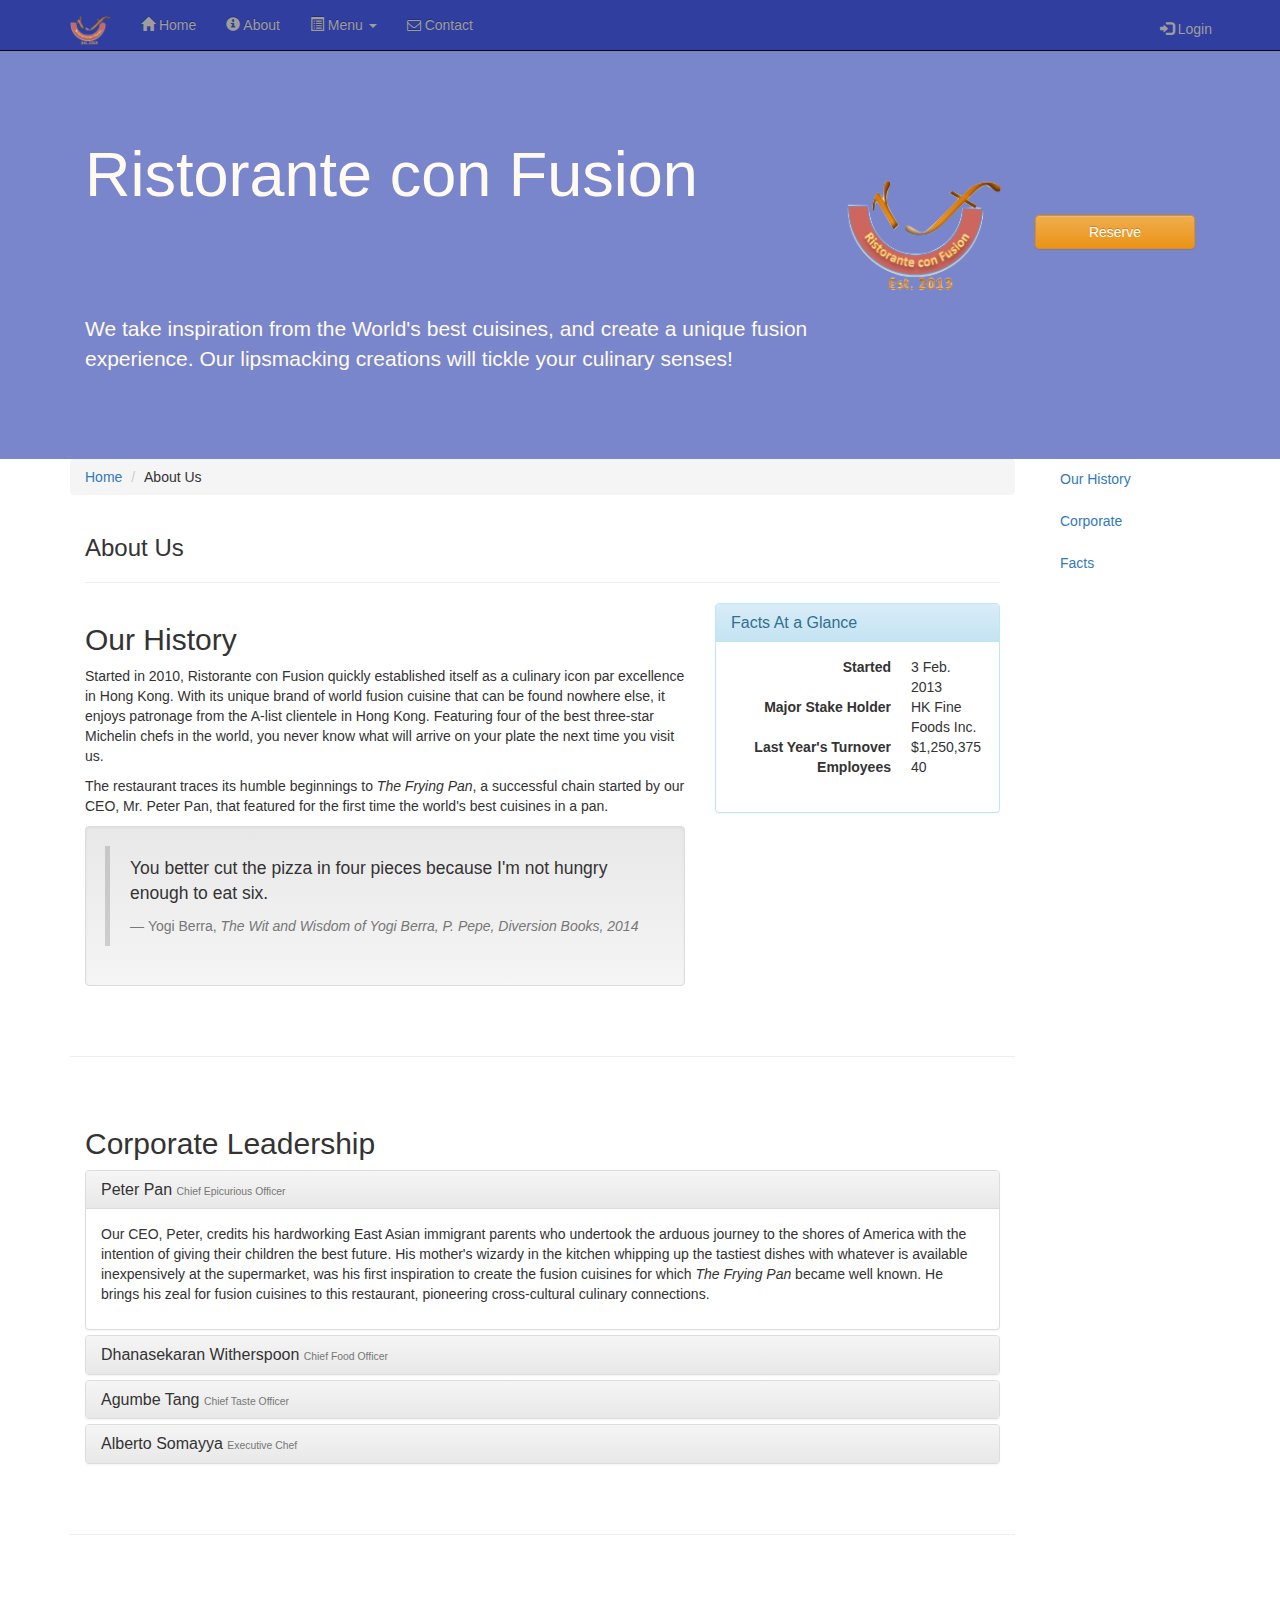
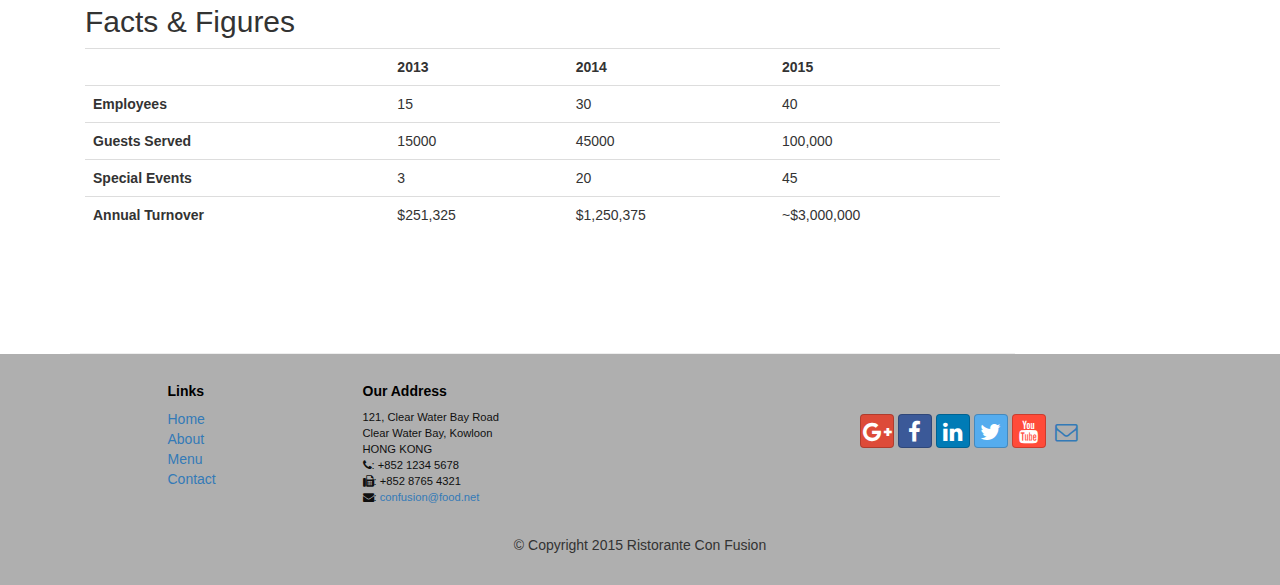
==== commit ecff7c7d: "Fixed Scrollspy" ====
--- a/aboutus.html
+++ b/aboutus.html
@@ -103,54 +103,45 @@
         <!-- Main component for a primary marketing message or call to action -->
 
         <div class="container">
-            <div class="row row-header">
-                <div class="col-xs-12 col-sm-8">
-                    <h1>Ristorante con Fusion</h1>
-                    <p style="padding:40px;"></p>
-                    <p>We take inspiration from the World's best cuisines, and create a unique fusion experience. Our lipsmacking creations will tickle your culinary senses!</p>
-                </div>
-                <div class="col-xs-12 col-sm-2">
-                    <p style="padding:20px;"></p>
-                    <img src="img/logo.png" class="img-responsive">
-                </div>
-                <div>
-                  <div class="col-xs-12 col-sm-2">
-                    <p style="padding:40px;"></p>
-                      
-
-                    <a data-toggle="modal" data-target="#reserveform">
-                    <button type="submit" class="btn btn-warning btn-block">Reserve</button></a>
-                      
-                    </div>
-                    
-                    <div id="reserveform" class="modal fade" role="dialog">
-                        <div class="modal-dialog">
+          <div class="row row-header">
+            <div class="col-xs-12 col-sm-8">
+              <h1>Ristorante con Fusion</h1>
+              <p style="padding:40px;"></p>
+              <p>We take inspiration from the World's best cuisines, and create a unique fusion experience. Our lipsmacking creations will tickle your culinary senses!</p>
+            </div>
+            <div class="col-xs-12 col-sm-2">
+              <p style="padding:20px;"></p>
+              <img src="img/logo.png" class="img-responsive">
+            </div>
+            <div>
+              <div class="col-xs-12 col-sm-2">
+                <p style="padding:40px;"></p>
+
+
+                <a data-toggle="modal" data-target="#reserveform">
+                  <button type="submit" class="btn btn-warning btn-block">Reserve</button></a>
+
+                </div>
+
+                <div id="reserveform" class="modal fade" role="dialog">
+                  <div class="modal-dialog">
                             <!-- Modal content-->
                             <div class="modal-content">
-                                <div class="modal-header">
-                                    <button type="button" class="close" data-dismiss="modal">&times;</button>
-                                    <h4 class="modal-title">Reserve Table </h4>
-                                </div>
-                                    <div class="modal-body">
-
-                <div class="container">
-            <div class="col-xs-12">
-                <div class="col-xs-6 col-sm-3">
-                  <div class="rowdt">
-                  <h5 style="font-weight: bold;"> Number of Guests </h5>
-                  </div>
-                    <div class="rowdt">
-                  <h5 style="font-weight: bold;">Section</h5>
-                  </div>
-                  <div class="rowdt">
-                  <h5 style="font-weight: bold;"> Date and Time </h5>
-                  </div>
-                    <p style="padding:50px;"></p>
-                </div>
-                <div class="col-xs-6 col-sm-9">
-                  <div class="rowdt">
-                <h5>
-                  <label class="radio-inline">
+                              <div class="modal-header">
+                                <button type="button" class="close" data-dismiss="modal">&times;</button>
+                                <h4 class="modal-title">Reserve Table </h4>
+                              </div>
+                              <div class="modal-body">
+                                  <div class="container">
+                                <div class="col-xs-12">
+                    <div class="row">
+                        <div class="col-xs-3">
+                        <h5>Number of Guest</h5>
+                            <p style="padding:10px;"></p>
+                        </div>
+                        <div class="col-xs-9">
+                            <h5>
+                    <label class="radio-inline">
                     <input type="radio" name="inlineRadioOptions" id="inlineRadio1" value="option1"> 1
                   </label>
                   <label class="radio-inline">
@@ -165,24 +156,32 @@
                   <label class="radio-inline">
                     <input type="radio" name="inlineRadioOptions" id="inlineRadio3" value="option3"> 5
                       </label>
-                      </h5>
-                  </div>
-                    <p style="padding:10px;"></p>
-                    </div>
-                <div class="rowdt">
-                    <div class="col-xs-6 col-sm-9">
-                        <div class="btn-group" role="group" aria-label="...">
+                            </h5>
+                        </div>
+                    </div>
+                                    
+                        <div class="row">
+                        <div class="col-xs-3">
+                        <h5>Section</h5>
+                            <p style="padding:10px;"></p>
+                        </div>
+                        <div class="col-xs-9">
+                            <div class="btn-group" role="group" aria-label="...">
                             <a type="button" class="btn btn-success"  aria-pressed="true">Non-Smoking</a>
                             <a type="button" class="btn btn-danger" aria-pressed="true">Smoking</a>
+                    </div>
+                            <p style="padding:0px;"></p>
+                            </div>
+                            </div>
+                    
+                    <div class="row">
+                        <div class="col-xs-3">
+                        <h5>Date and Time</h5>
+                            <p style="padding:1px;"></p>
+                        </div>
+                        <div class="col-xs-9">
                             
-                            <p style="padding:5px;"></p>
-                    </div>
-                    </div>
-                  </div>
-                  <div class="col-xs-6 col-sm-9">
-                    <div class="rowdt">
-                        <br>
-                    <form class="form-inline">
+                            <form class="form-inline">
                         <div class="form-group">
                             <div class="form-group has-success has-feedback">
                             <label class="sr-only" for="Date">Date</label>
@@ -204,40 +203,47 @@
                             <p style="padding:5px;"></p>
                         <button type="submit" class="btn btn-primary">Reserve</button>
                             </div>
-                      </div>
-                    </div>
-                <div class="col-xs-12">
-                      <div class="alert alert-warning alert-dismissible" role="alert">
+                            
+                        </div>
+                    </div>
+                    
+                    <div class="row">
+                        <div class="col-xs-12">
+                             <p style="padding:1px;"></p>
+                            <div class="alert alert-warning alert-dismissible" role="alert">
                         <button type="button" class="close" data-dismiss="alert" aria-label="Close"><span aria-hidden="true">&times;</span></button>
                           <strong>Warning!: </strong>Please <strong>call</strong> us to reserve for more than six guests.
                       </div>
-                  </div>
-                  </div>
-                </div>
-
-                                    </div>
-                            </div>
-                        </div>
-                    </div>
-                    
-                </div>
-                </div>
-            </div>
-    </header>
+                        </div>
+                    </div>
+                </div>
+                                </div>
+
+                              </div>
+                            </div>
+                          </div>
+                        </div>
+
+                      </div>
+                    </div>
+                </div>
+                  </header>
 
         <div class="container">
                 <div class="row">
                     <div class="col-xs-12 col-sm-10">
                         <div class="row">
                             <div class="col-xs-12">
-              <ul class="breadcrumb">
-                <li><a href="#">Home</a></li>
-                <li><a href="#">About Us</a></li>
-              </ul>
-                            </div>
-                            </div>
-               <h3>About Us</h3>
-               <hr>
+                                <ul class="breadcrumb">
+                                    <li><a href="#">Home</a></li>
+                                    <li>About Us</li>
+                                </ul>
+                            </div>
+                        </div>
+                        <div class="col-xs-12">
+                        <h3>About Us</h3>
+                                <hr>
+                            </div>
                         
 
                         
--- a/css/mystyles.css
+++ b/css/mystyles.css
@@ -92,4 +92,14 @@
 h5,h4{
     font-weight: bold;
     color: black;
+}
+
+.affix {
+    top:100px;
+}
+
+#carouselButtons {
+    right:0px;
+    position: absolute;
+    bottom: 0px;
 }